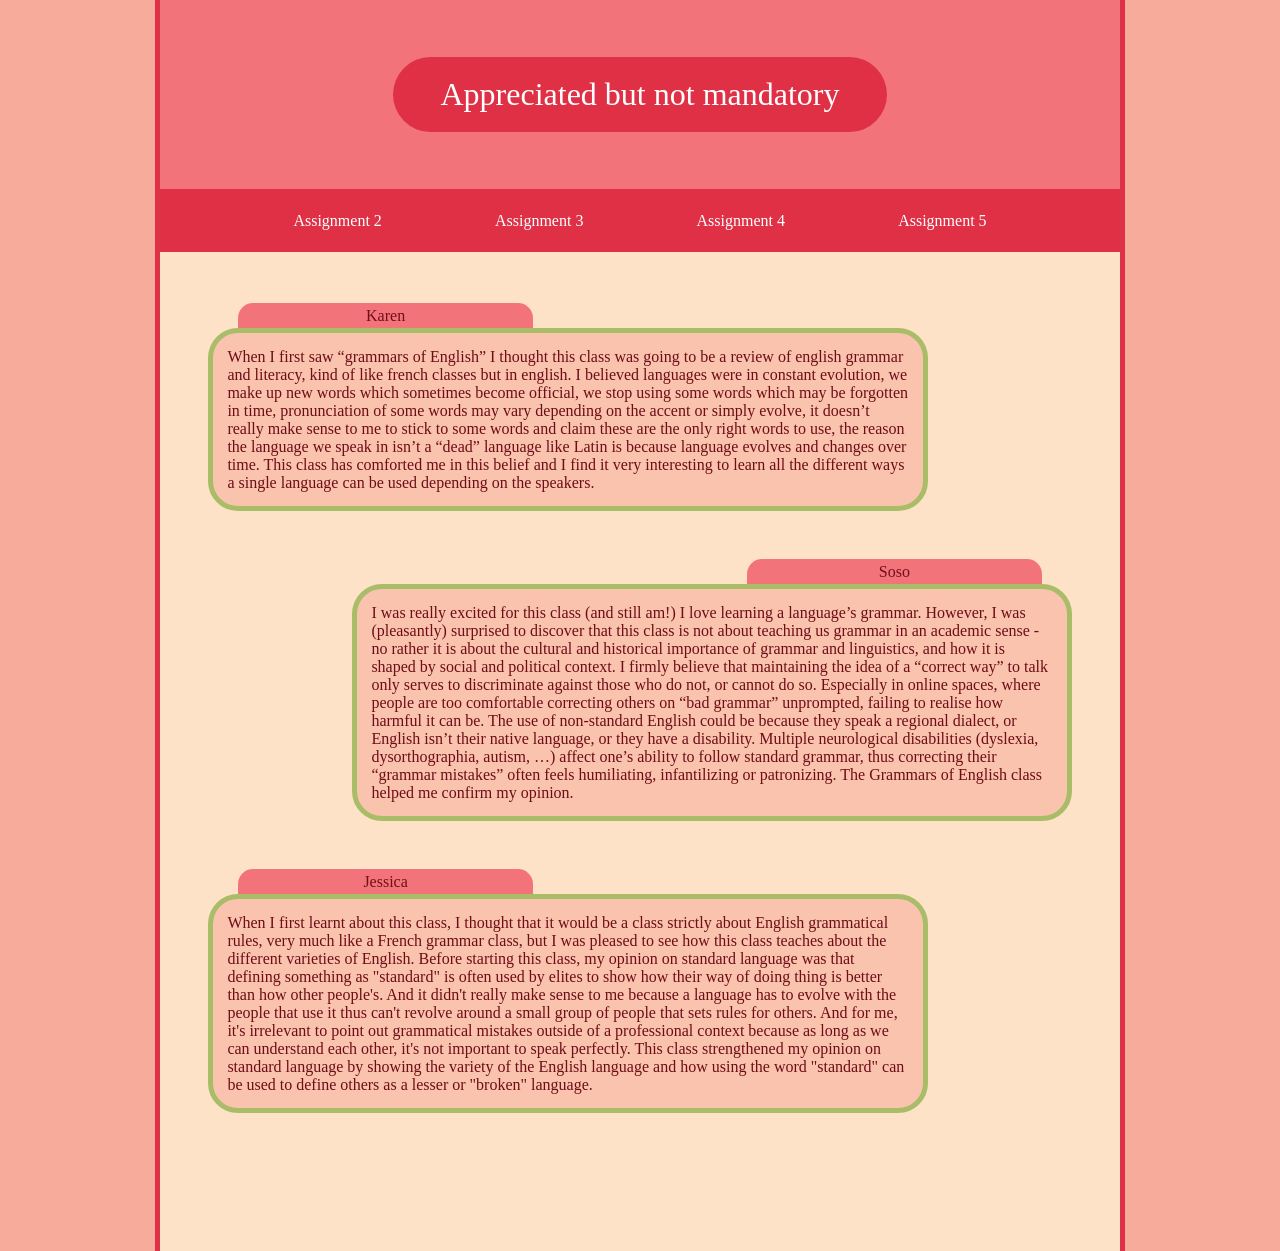
==== index.html @ 87b10416 "added text for assign 3" ====
<!DOCTYPE html>
<html lang="en">
  <head>
    <meta charset="UTF-8" />
    <link href="style/style.css" rel="stylesheet" />
    <title>Appreciated but not mandatory</title>
    <link rel="icon" href="#">
  </head>
  <body class="main-container">
    <header class="header-container">
      <div class="header-text">Appreciated but not mandatory</div>
    </header>
    <div class="navbar-container">
      <a href="index.html" class="navbar-element">
        <div class="navbar-text">Assignment 2</div>
      </a>
      <a href="assignment3.html" class="navbar-element">
        <div class="navbar-text">Assignment 3</div>
      </a>
      <a href="#" class="navbar-element">
        <div class="navbar-text">Assignment 4</div>
      </a>
      <a href="#" class="navbar-element">
        <div class="navbar-text">Assignment 5</div>
      </a>
    </div>
    <div class="body-container">
      <div class="text-area-container-left">
        <div class="text-container-left">
          <div class="title-container">Karen</div>
          <div class="text-container">
            When I first saw “grammars of English” I thought this class was
            going to be a review of english grammar and literacy, kind of like
            french classes but in english. I believed languages were in constant
            evolution, we make up new words which sometimes become official, we
            stop using some words which may be forgotten in time, pronunciation
            of some words may vary depending on the accent or simply evolve, it
            doesn’t really make sense to me to stick to some words and claim
            these are the only right words to use, the reason the language we
            speak in isn’t a “dead” language like Latin is because language
            evolves and changes over time. This class has comforted me in this
            belief and I find it very interesting to learn all the different
            ways a single language can be used depending on the speakers.
          </div>
        </div>
      </div>
      <div class="text-area-container-right">
        <div class="text-container-right">
          <div class="title-container">Soso</div>
          <div class="text-container">
            I was really excited for this class (and still am!) I love learning
            a language’s grammar. However, I was (pleasantly) surprised to
            discover that this class is not about teaching us grammar in an
            academic sense - no rather it is about the cultural and historical
            importance of grammar and linguistics, and how it is shaped by
            social and political context. I firmly believe that maintaining the
            idea of a “correct way” to talk only serves to discriminate against
            those who do not, or cannot do so. Especially in online spaces,
            where people are too comfortable correcting others on “bad grammar”
            unprompted, failing to realise how harmful it can be. The use of
            non-standard English could be because they speak a regional dialect,
            or English isn’t their native language, or they have a disability.
            Multiple neurological disabilities (dyslexia, dysorthographia,
            autism, …) affect one’s ability to follow standard grammar, thus
            correcting their “grammar mistakes” often feels humiliating,
            infantilizing or patronizing. The Grammars of English class helped
            me confirm my opinion.
          </div>
        </div>
      </div>
      <div class="text-area-container-left">
        <div class="text-container-left">
          <div class="title-container">Jessica</div>
          <div class="text-container">
            When I first learnt about this class, I thought that it would be a
            class strictly about English grammatical rules, very much like a
            French grammar class, but I was pleased to see how this class
            teaches about the different varieties of English. Before starting
            this class, my opinion on standard language was that defining
            something as "standard" is often used by elites to show how their
            way of doing thing is better than how other people's. And it didn't
            really make sense to me because a language has to evolve with the
            people that use it thus can't revolve around a small group of people
            that sets rules for others. And for me, it's irrelevant to point out
            grammatical mistakes outside of a professional context because as
            long as we can understand each other, it's not important to speak
            perfectly. This class strengthened my opinion on standard language
            by showing the variety of the English language and how using the
            word "standard" can be used to define others as a lesser or "broken"
            language.
          </div>
        </div>
      </div>
    </div>
  </body>
</html>
---- style/style.css ----
html{
    margin:0px;
    width:100%;
    height:100%;
}
body{
    margin:0px;
    width:100%;
    height:100%;
    display:flex;
}
.main-container{
    min-height: 100%;
    width:100%;
    display:flex;
    flex-direction: column;
    justify-content: flex-start;
    align-items: center;
    padding:0;
    flex-grow:auto;
    background-color:#f7ab9a;
}
.header-container{
    height:21%;
    width:75%;
    background-color:#f2737a;
    display:flex;
    justify-content: center;
    align-items: center;
    position:static;
    flex-shrink: 0;
    border-right:solid #df3148 thick;
    border-left:solid #df3148 thick;
}
.header-text{
    background-color:#df3046;
    color:white;
    font-size: xx-large;
    padding:2%;
    padding-left:5%;
    padding-right:5%;
    border-radius:42px;

}
.navbar-container{
    height:7%;
    position:static;
    width:75%;
    background-color:#df3046;
    display:flex;
    flex-direction:row;
    justify-content: center;
    flex-shrink:0;
    border-right:solid #df3148 thick;
    border-left:solid #df3148 thick;
}
.navbar-element{
    width:21%;
    height:100%;
    display:flex;
    align-items: center;
    justify-content: center;
    text-decoration: none;
    color:white;
}
.navbar-element:hover{
    background-color:#f2737a;
    color:white;
}

.body-container{
    padding-top:4%;
    min-height:fit-content;
    width:75%;
    background-color:#fee2c7;
    display:flex;
    flex-direction: column;
    justify-content: space-evenly;
    align-items: center;
    padding-bottom:7%;
    flex-grow:auto;
    border-right:solid #df3148 thick;
    border-left:solid #df3148 thick;
    margin-bottom:0;
}
.text-area-container-left{
    width:100%;
    height:fit-content;
    display:flex;
    flex-direction: row;
    justify-content: left;
}
.text-area-container-right{
    width:100%;
    height:fit-content;
    display:flex;
    flex-direction: row;
    justify-content: right;
}
.text-container-right{
    height:100%;
    width:75%;
    display:flex;
    flex-direction: column;
    justify-content: flex-start;
    align-items: flex-end;
    margin-right:5%;
    margin-bottom:5%;
}
.title-container{
    display: flex;
    width:40%;
    flex-shrink: 0;
    justify-content: center;
    background-color:#f2737a;
    color:#710f18;
    padding:0.5%;
    margin-left:30px;
    margin-right:30px;
    border-start-start-radius: 15px;
    border-start-end-radius:15px;
}
.text-container{
    background-color:#fac3ae;
    color:#6e0d17;
    text-overflow: auto;
    border-radius:30px;
    padding:2%;
    border:solid;
    border-color:#a9bc68;
    border-width: thick;
}

.text-container-left{
    height:100%;
    width:75%;
    display:flex;
    flex-direction: column;
    justify-content: flex-start;
    align-items: flex-start;
    margin-left:5%;
    margin-bottom:5%;
}
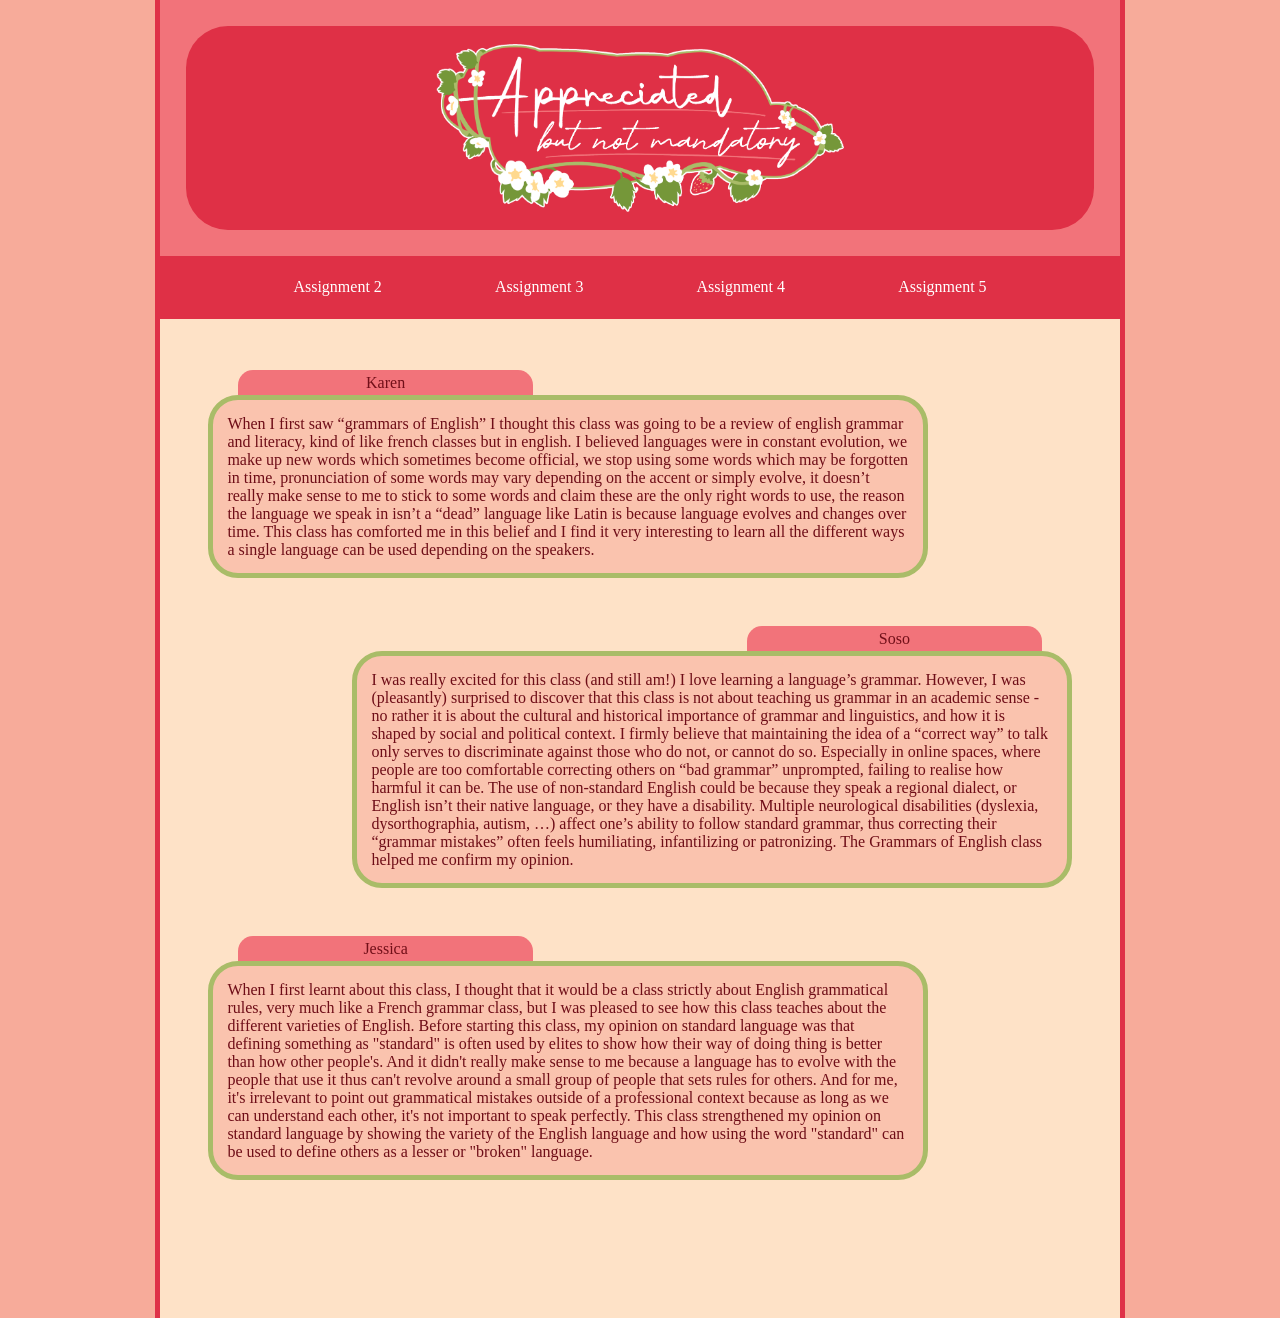
==== commit 431b5d23: "added images" ====
--- a/index.html
+++ b/index.html
@@ -4,11 +4,13 @@
     <meta charset="UTF-8" />
     <link href="style/style.css" rel="stylesheet" />
     <title>Appreciated but not mandatory</title>
-    <link rel="icon" href="#">
+    <link rel="icon" href="images/logo.png" />
   </head>
   <body class="main-container">
     <header class="header-container">
-      <div class="header-text">Appreciated but not mandatory</div>
+      <div class="header-text">
+        <img src="images/titre.png" alt="Appreciated but not mandatory">
+      </div>
     </header>
     <div class="navbar-container">
       <a href="index.html" class="navbar-element">
--- a/style/style.css
+++ b/style/style.css
@@ -21,8 +21,10 @@
     background-color:#f7ab9a;
 }
 .header-container{
-    height:21%;
-    width:75%;
+    padding:2%;
+    max-height:21%;
+    max-height: fit-content;
+    width:71%;
     background-color:#f2737a;
     display:flex;
     justify-content: center;
@@ -37,9 +39,13 @@
     color:white;
     font-size: xx-large;
     padding:2%;
+    display:flex;
+    align-items: center;
+    justify-content: center;
     padding-left:5%;
     padding-right:5%;
     border-radius:42px;
+    flex-grow:0;
 
 }
 .navbar-container{
@@ -141,3 +147,9 @@
     margin-left:5%;
     margin-bottom:5%;
 }
+img{
+    height:50%;
+    width: 50%;
+    object-fit:contain;
+}
+
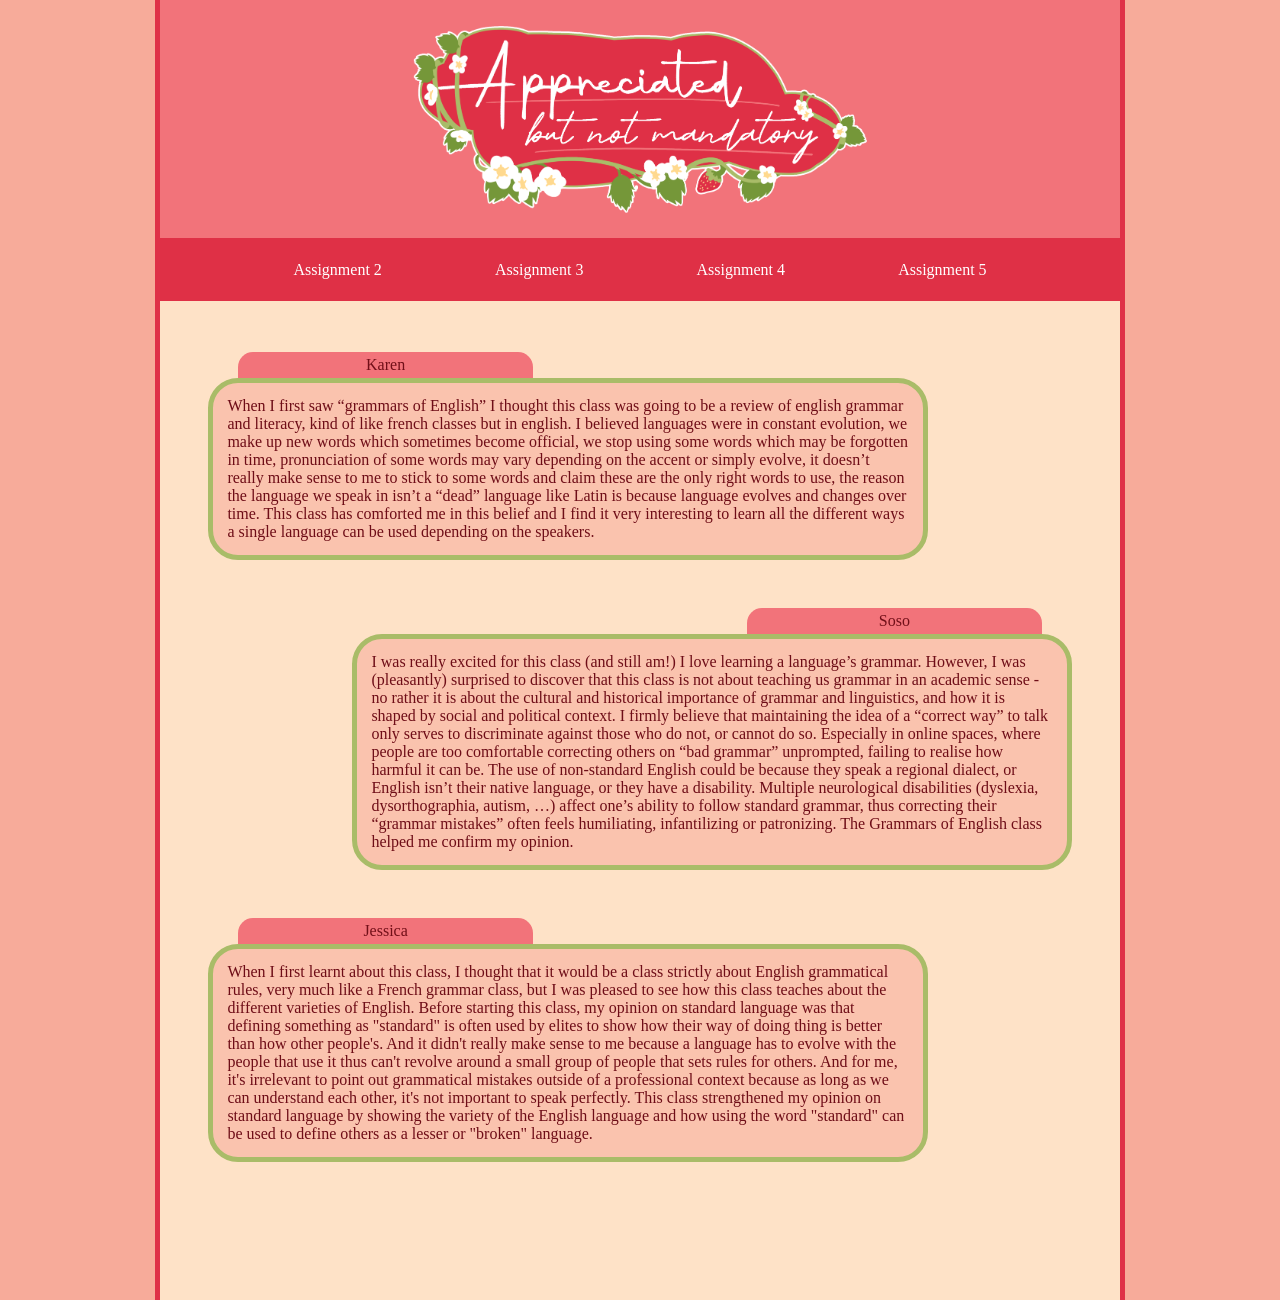
==== commit 0b4d9113: "bvuzbiuvhnzqehvz" ====
--- a/index.html
+++ b/index.html
@@ -19,7 +19,7 @@
       <a href="assignment3.html" class="navbar-element">
         <div class="navbar-text">Assignment 3</div>
       </a>
-      <a href="#" class="navbar-element">
+      <a href="assignment4.html" class="navbar-element">
         <div class="navbar-text">Assignment 4</div>
       </a>
       <a href="#" class="navbar-element">
--- a/style/style.css
+++ b/style/style.css
@@ -35,16 +35,9 @@
     border-left:solid #df3148 thick;
 }
 .header-text{
-    background-color:#df3046;
-    color:white;
-    font-size: xx-large;
-    padding:2%;
     display:flex;
     align-items: center;
     justify-content: center;
-    padding-left:5%;
-    padding-right:5%;
-    border-radius:42px;
     flex-grow:0;
 
 }
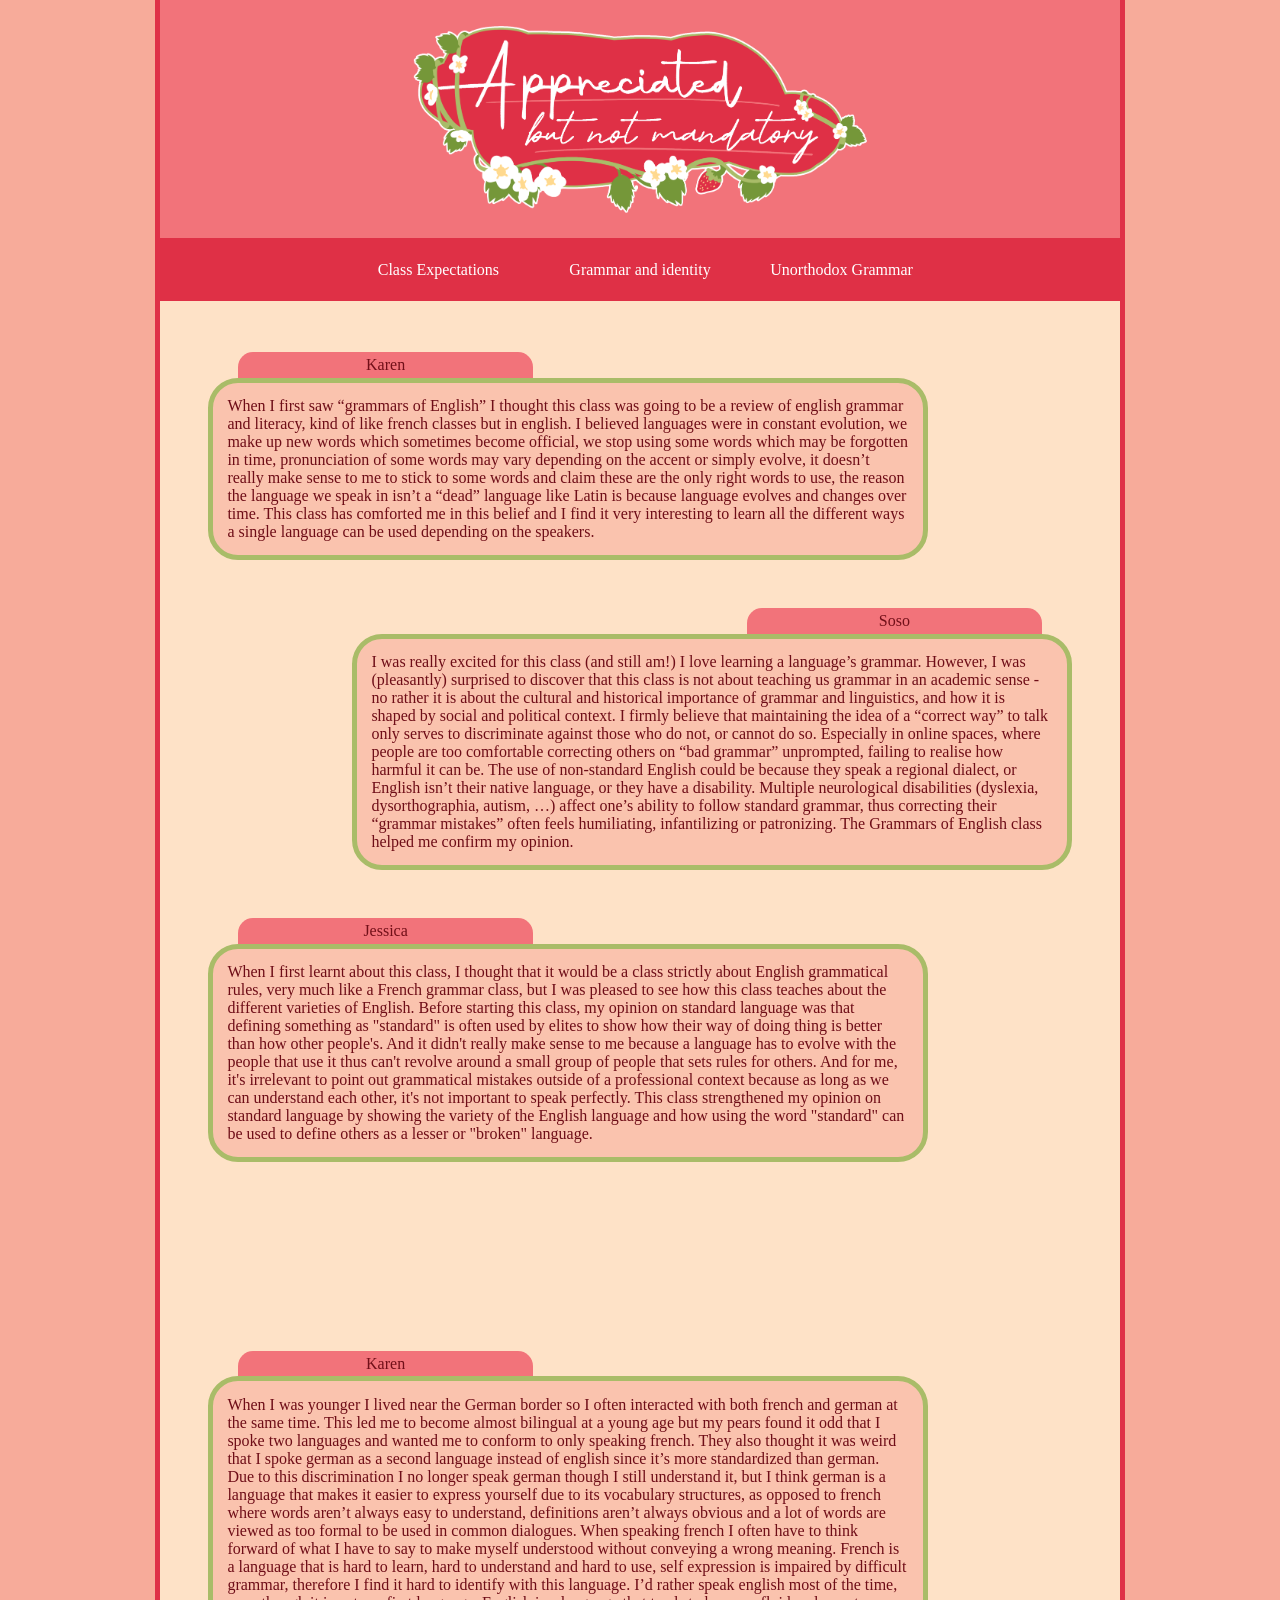
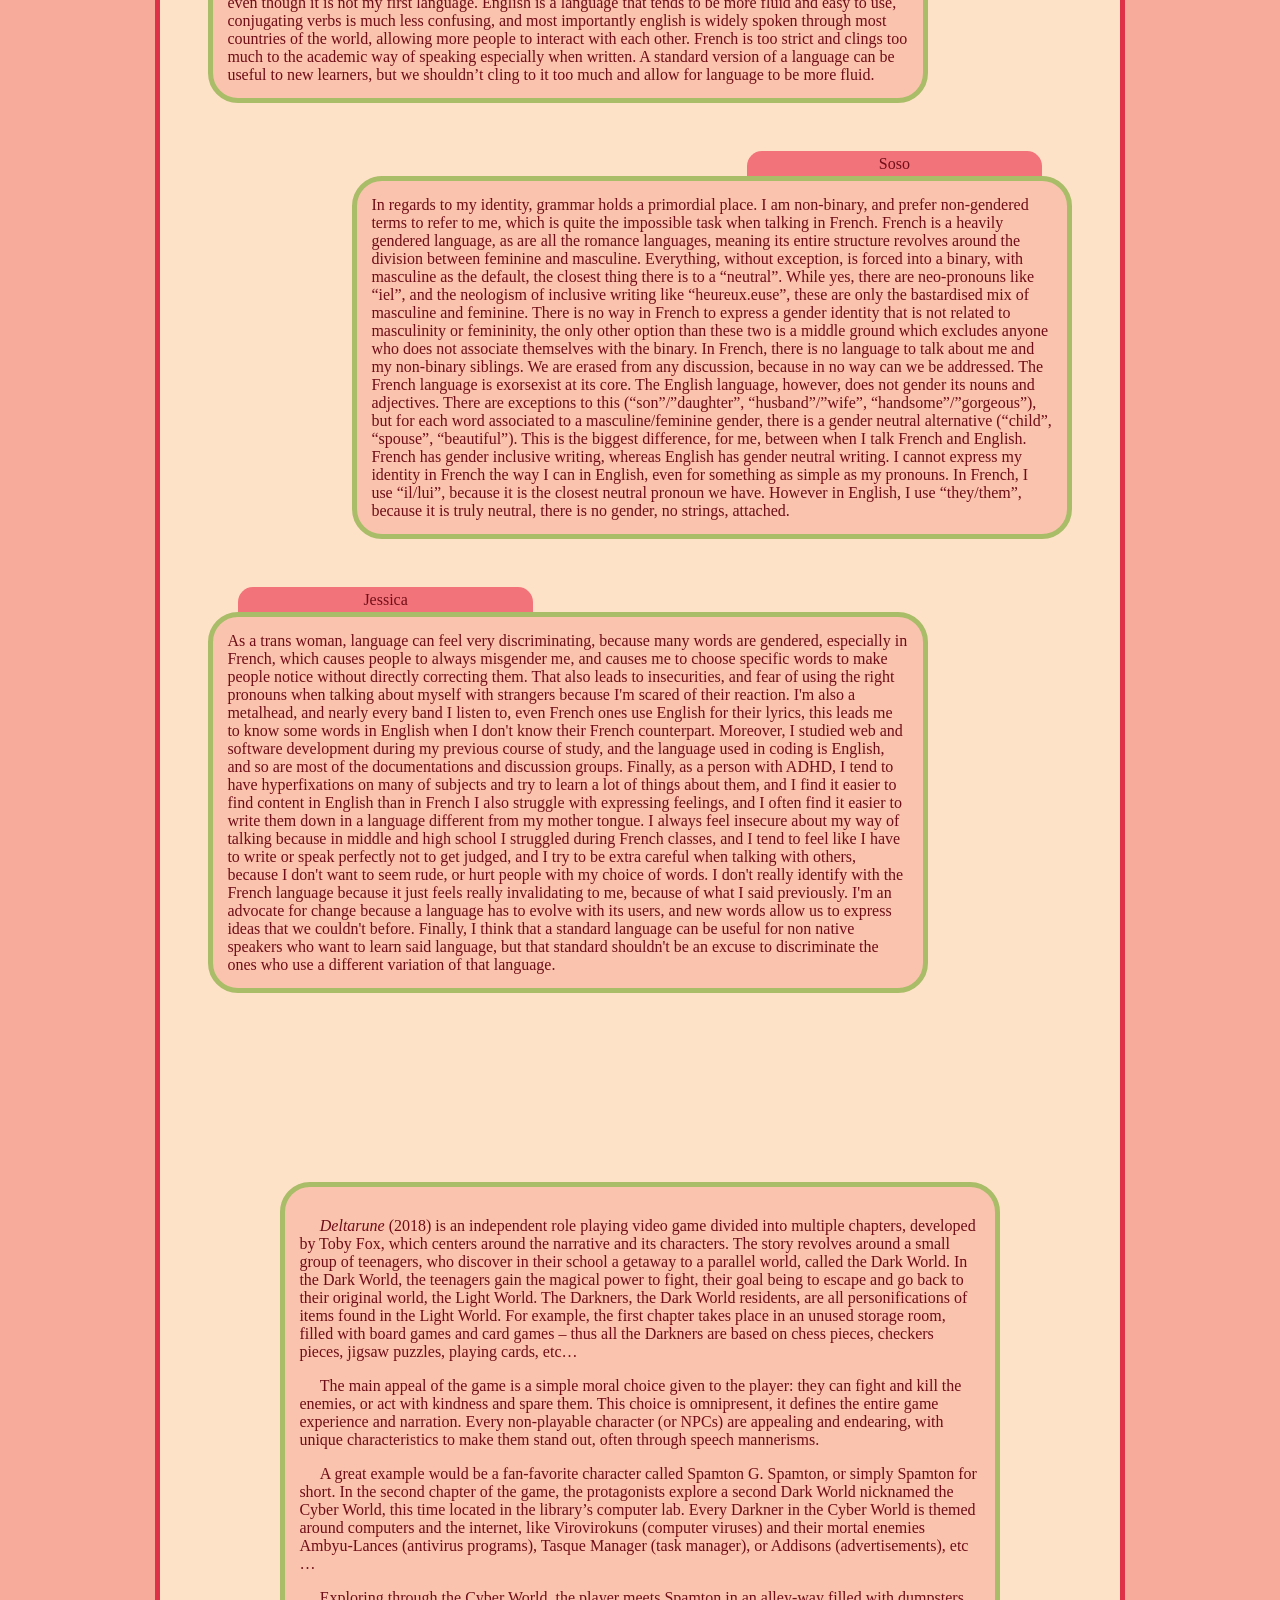
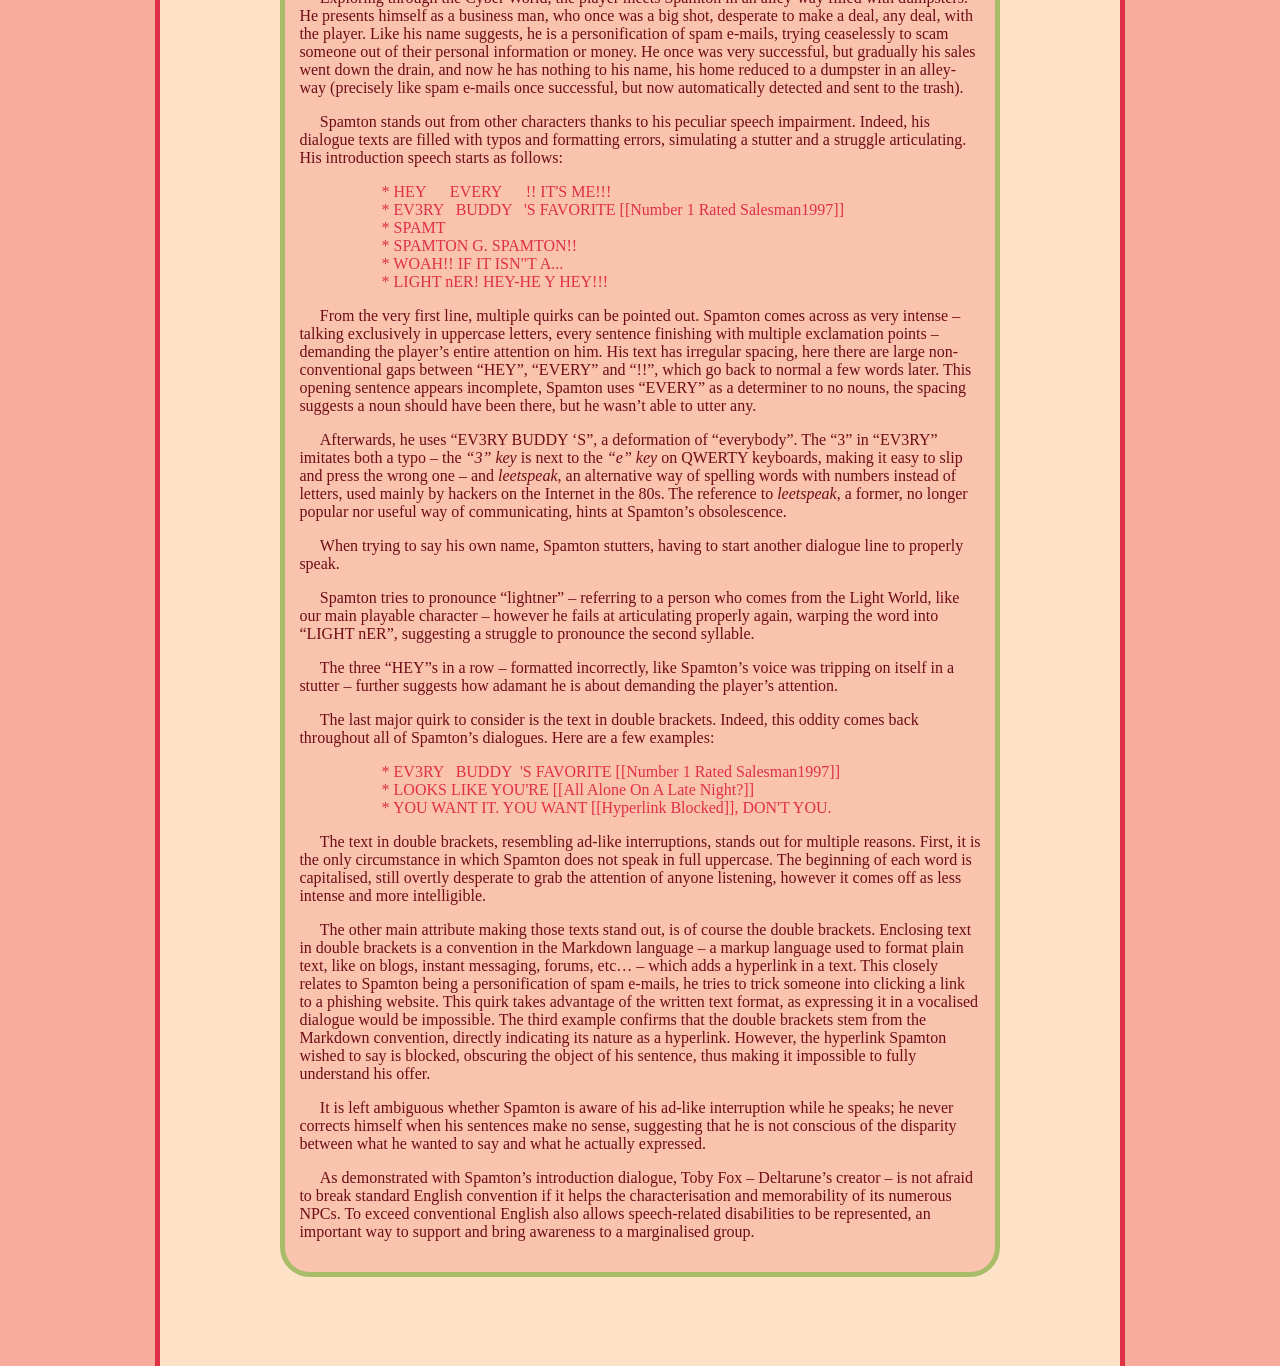
==== commit 061ad6f6: "assign5" ====
--- a/index.html
+++ b/index.html
@@ -13,20 +13,17 @@
       </div>
     </header>
     <div class="navbar-container">
-      <a href="index.html" class="navbar-element">
-        <div class="navbar-text">Assignment 2</div>
+      <a href="#class-expectations" class="navbar-element">
+        <div class="navbar-text">Class Expectations</div>
       </a>
-      <a href="assignment3.html" class="navbar-element">
-        <div class="navbar-text">Assignment 3</div>
+      <a href="#grammar-identity" class="navbar-element">
+        <div class="navbar-text">Grammar and identity</div>
       </a>
-      <a href="assignment4.html" class="navbar-element">
-        <div class="navbar-text">Assignment 4</div>
-      </a>
-      <a href="#" class="navbar-element">
-        <div class="navbar-text">Assignment 5</div>
+      <a href="#unorthodox-grammar" class="navbar-element">
+        <div class="navbar-text">Unorthodox Grammar</div>
       </a>
     </div>
-    <div class="body-container">
+    <div class="body-container" id="class-expectations">
       <div class="text-area-container-left">
         <div class="text-container-left">
           <div class="title-container">Karen</div>
@@ -93,6 +90,270 @@
           </div>
         </div>
       </div>
+      </div>
+      <div class="body-container" id="grammar-identity">
+      <div class="text-area-container-left">
+        <div class="text-container-left">
+          <div class="title-container">Karen</div>
+          <div class="text-container">
+            When I was younger I lived near the German border so I often
+            interacted with both french and german at the same time. This led me
+            to become almost bilingual at a young age but my pears found it odd
+            that I spoke two languages and wanted me to conform to only speaking
+            french. They also thought it was weird that I spoke german as a
+            second language instead of english since it’s more standardized than
+            german. Due to this discrimination I no longer speak german though I
+            still understand it, but I think german is a language that makes it
+            easier to express yourself due to its vocabulary structures, as
+            opposed to french where words aren’t always easy to understand,
+            definitions aren’t always obvious and a lot of words are viewed as
+            too formal to be used in common dialogues. When speaking french I
+            often have to think forward of what I have to say to make myself
+            understood without conveying a wrong meaning. French is a language
+            that is hard to learn, hard to understand and hard to use, self
+            expression is impaired by difficult grammar, therefore I find it
+            hard to identify with this language. I’d rather speak english most
+            of the time, even though it is not my first language. English is a
+            language that tends to be more fluid and easy to use, conjugating
+            verbs is much less confusing, and most importantly english is widely
+            spoken through most countries of the world, allowing more people to
+            interact with each other. French is too strict and clings too much
+            to the academic way of speaking especially when written. A standard
+            version of a language can be useful to new learners, but we
+            shouldn’t cling to it too much and allow for language to be more
+            fluid.
+          </div>
+        </div>
+      </div>
+      <div class="text-area-container-right">
+        <div class="text-container-right">
+          <div class="title-container">Soso</div>
+          <div class="text-container">
+            In regards to my identity, grammar holds a primordial place. I am
+            non-binary, and prefer non-gendered terms to refer to me, which is
+            quite the impossible task when talking in French. French is a
+            heavily gendered language, as are all the romance languages, meaning
+            its entire structure revolves around the division between feminine
+            and masculine. Everything, without exception, is forced into a
+            binary, with masculine as the default, the closest thing there is to
+            a “neutral”. While yes, there are neo-pronouns like “iel”, and the
+            neologism of inclusive writing like “heureux.euse”, these are only
+            the bastardised mix of masculine and feminine. There is no way in
+            French to express a gender identity that is not related to
+            masculinity or femininity, the only other option than these two is a
+            middle ground which excludes anyone who does not associate
+            themselves with the binary. In French, there is no language to talk
+            about me and my non-binary siblings. We are erased from any
+            discussion, because in no way can we be addressed. The French
+            language is exorsexist at its core. The English language, however,
+            does not gender its nouns and adjectives. There are exceptions to
+            this (“son”/”daughter”, “husband”/”wife”, “handsome”/”gorgeous”),
+            but for each word associated to a masculine/feminine gender, there
+            is a gender neutral alternative (“child”, “spouse”, “beautiful”).
+            This is the biggest difference, for me, between when I talk French
+            and English. French has gender inclusive writing, whereas English
+            has gender neutral writing. I cannot express my identity in French
+            the way I can in English, even for something as simple as my
+            pronouns. In French, I use “il/lui”, because it is the closest
+            neutral pronoun we have. However in English, I use “they/them”,
+            because it is truly neutral, there is no gender, no strings,
+            attached.
+          </div>
+        </div>
+      </div>
+      <div class="text-area-container-left">
+        <div class="text-container-left">
+          <div class="title-container">Jessica</div>
+          <div class="text-container">
+            As a trans woman, language can feel very discriminating, because
+            many words are gendered, especially in French, which causes people
+            to always misgender me, and causes me to choose specific words to
+            make people notice without directly correcting them. That also leads
+            to insecurities, and fear of using the right pronouns when talking
+            about myself with strangers because I'm scared of their reaction.
+            I'm also a metalhead, and nearly every band I listen to, even French
+            ones use English for their lyrics, this leads me to know some words
+            in English when I don't know their French counterpart. Moreover, I
+            studied web and software development during my previous course of
+            study, and the language used in coding is English, and so are most
+            of the documentations and discussion groups. Finally, as a person
+            with ADHD, I tend to have hyperfixations on many
+            of subjects and try to learn a lot of things about them, and I find
+            it easier to find content in English than in French I also struggle
+            with expressing feelings, and I often find it easier to write them
+            down in a language different from my mother tongue. I always feel
+            insecure about my way of talking because in middle and high school I
+            struggled during French classes, and I tend to feel like I have to
+            write or speak perfectly not to get judged, and I try to be extra
+            careful when talking with others, because I don't want to seem rude,
+            or hurt people with my choice of words. I don't really identify with
+            the French language because it just feels really invalidating to me,
+            because of what I said previously. I'm an advocate for change
+            because a language has to evolve with its users, and new words allow
+            us to express ideas that we couldn't before. Finally, I think that a
+            standard language can be useful for non native speakers who want to
+            learn said language, but that standard shouldn't be an excuse to
+            discriminate the ones who use a different variation of that
+            language.
+          </div>
+        </div>
+      </div>
     </div>
-  </body>
-</html>
+    <div class="body-container" id="unorthodox-grammar">
+      <div class="body-text-container">
+        <div class="text-container" style="text-indent: 3%">
+          <p>
+            <i>Deltarune</i> (2018) is an independent role playing video game
+            divided into multiple chapters, developed by Toby Fox, which centers
+            around the narrative and its characters. The story revolves around a
+            small group of teenagers, who discover in their school a getaway to
+            a parallel world, called the Dark World. In the Dark World, the
+            teenagers gain the magical power to fight, their goal being to
+            escape and go back to their original world, the Light World. The
+            Darkners, the Dark World residents, are all personifications of
+            items found in the Light World. For example, the first chapter takes
+            place in an unused storage room, filled with board games and card
+            games – thus all the Darkners are based on chess pieces, checkers
+            pieces, jigsaw puzzles, playing cards, etc…
+          </p>
+          <p>
+            The main appeal of the game is a simple moral choice given to the
+            player: they can fight and kill the enemies, or act with kindness
+            and spare them. This choice is omnipresent, it defines the entire
+            game experience and narration. Every non-playable character (or
+            NPCs) are appealing and endearing, with unique characteristics to
+            make them stand out, often through speech mannerisms.
+          </p>
+          <p>
+            A great example would be a fan-favorite character called Spamton G.
+            Spamton, or simply Spamton for short. In the second chapter of the
+            game, the protagonists explore a second Dark World nicknamed the
+            Cyber World, this time located in the library’s computer lab. Every
+            Darkner in the Cyber World is themed around computers and the
+            internet, like Virovirokuns (computer viruses) and their mortal
+            enemies Ambyu-Lances (antivirus programs), Tasque Manager (task
+            manager), or Addisons (advertisements), etc …
+          </p>
+          <p>
+            Exploring through the Cyber World, the player meets Spamton in an
+            alley-way filled with dumpsters. He presents himself as a business
+            man, who once was a big shot, desperate to make a deal, any deal,
+            with the player. Like his name suggests, he is a personification of
+            spam e-mails, trying ceaselessly to scam someone out of their
+            personal information or money. He once was very successful, but
+            gradually his sales went down the drain, and now he has nothing to
+            his name, his home reduced to a dumpster in an alley-way (precisely
+            like spam e-mails once successful, but now automatically detected
+            and sent to the trash).
+          </p>
+          <p>
+            Spamton stands out from other characters thanks to his peculiar
+            speech impairment. Indeed, his dialogue texts are filled with typos
+            and formatting errors, simulating a stutter and a struggle
+            articulating. His introduction speech starts as follows:
+          </p>
+          <div class="dialogue">
+            <p class="dialogue-text">* HEY&nbsp;&nbsp;&nbsp;&nbsp;&nbsp;      EVERY&nbsp;&nbsp;&nbsp;&nbsp;&nbsp;      !! IT'S ME!!!</p>
+            <p class="dialogue-text">
+              * EV3RY &nbsp; BUDDY &nbsp; 'S FAVORITE [[Number 1 Rated Salesman1997]]
+            </p>
+            <p class="dialogue-text">* SPAMT</p>
+            <p class="dialogue-text">* SPAMTON G. SPAMTON!!</p>
+            <p class="dialogue-text">* WOAH!! IF IT ISN"T A...</p>
+            <p class="dialogue-text">* LIGHT nER! HEY-HE Y HEY!!!</p>
+          </div>
+          <p>
+            From the very first line, multiple quirks can be pointed out.
+            Spamton comes across as very intense – talking exclusively in
+            uppercase letters, every sentence finishing with multiple
+            exclamation points – demanding the player’s entire attention on him.
+            His text has irregular spacing, here there are large
+            non-conventional gaps between “HEY”, “EVERY” and “!!”, which go back
+            to normal a few words later. This opening sentence appears
+            incomplete, Spamton uses “EVERY” as a determiner to no nouns, the
+            spacing suggests a noun should have been there, but he wasn’t able
+            to utter any.
+          </p>
+          <p>
+            Afterwards, he uses “EV3RY BUDDY ‘S”, a deformation of “everybody”.
+            The “3” in “EV3RY” imitates both a typo – the <i>“3” key</i> is next
+            to the <i>“e” key</i> on QWERTY keyboards, making it easy to slip
+            and press the wrong one – and <i>leetspeak</i>, an alternative way
+            of spelling words with numbers instead of letters, used mainly by
+            hackers on the Internet in the 80s. The reference to
+            <i>leetspeak</i>, a former, no longer popular nor useful way of
+            communicating, hints at Spamton’s obsolescence.
+          </p>
+          <p>
+            When trying to say his own name, Spamton stutters, having to start
+            another dialogue line to properly speak.
+          </p>
+          <p>
+            Spamton tries to pronounce “lightner” – referring to a person who
+            comes from the Light World, like our main playable character –
+            however he fails at articulating properly again, warping the word
+            into “LIGHT nER”, suggesting a struggle to pronounce the second
+            syllable.
+          </p>
+          <p>
+            The three “HEY”s in a row – formatted incorrectly, like Spamton’s
+            voice was tripping on itself in a stutter – further suggests how
+            adamant he is about demanding the player’s attention.
+          </p>
+          <p>
+            The last major quirk to consider is the text in double brackets.
+            Indeed, this oddity comes back throughout all of Spamton’s
+            dialogues. Here are a few examples:
+          </p>
+          <div class="dialogue">
+            <p class="dialogue-text">
+              * EV3RY &nbsp; BUDDY  &nbsp;'S FAVORITE [[Number 1 Rated Salesman1997]]
+            </p>
+            <p class="dialogue-text">
+              * LOOKS LIKE YOU'RE [[All Alone On A Late Night?]]
+            </p>
+            <p class="dialogue-text">
+              * YOU WANT IT. YOU WANT [[Hyperlink Blocked]], DON'T YOU.
+            </p>
+          </div>
+          <p>
+            The text in double brackets, resembling ad-like interruptions,
+            stands out for multiple reasons. First, it is the only circumstance
+            in which Spamton does not speak in full uppercase. The beginning of
+            each word is capitalised, still overtly desperate to grab the
+            attention of anyone listening, however it comes off as less intense
+            and more intelligible.
+          </p>
+          <p>
+            The other main attribute making those texts stand out, is of course
+            the double brackets. Enclosing text in double brackets is a
+            convention in the Markdown language – a markup language used to
+            format plain text, like on blogs, instant messaging, forums, etc… –
+            which adds a hyperlink in a text. This closely relates to Spamton
+            being a personification of spam e-mails, he tries to trick someone
+            into clicking a link to a phishing website. This quirk takes
+            advantage of the written text format, as expressing it in a
+            vocalised dialogue would be impossible. The third example confirms
+            that the double brackets stem from the Markdown convention, directly
+            indicating its nature as a hyperlink. However, the hyperlink Spamton
+            wished to say is blocked, obscuring the object of his sentence, thus
+            making it impossible to fully understand his offer.
+          </p>
+          <p>
+            It is left ambiguous whether Spamton is aware of his ad-like
+            interruption while he speaks; he never corrects himself when his
+            sentences make no sense, suggesting that he is not conscious of the
+            disparity between what he wanted to say and what he actually
+            expressed.
+          </p>
+          <p>
+            As demonstrated with Spamton’s introduction dialogue, Toby Fox –
+            Deltarune’s creator – is not afraid to break standard English
+            convention if it helps the characterisation and memorability of its
+            numerous NPCs. To exceed conventional English also allows
+            speech-related disabilities to be represented, an important way to
+            support and bring awareness to a marginalised group.
+          </p>
+        </div>
+      </div>
+    </div>
--- a/style/style.css
+++ b/style/style.css
@@ -2,6 +2,7 @@
     margin:0px;
     width:100%;
     height:100%;
+
 }
 body{
     margin:0px;
@@ -67,6 +68,21 @@
     color:white;
 }
 
+.content-container{
+    display:flex;
+    flex-direction: row;
+    width:100%;
+    margin:0;
+    flex-shrink: 0;
+    padding:0;
+    justify-content:center;
+}
+.images-area{
+    margin:0;
+    display:flex;
+    width:12%;
+    flex-direction: column;
+}
 .body-container{
     padding-top:4%;
     min-height:fit-content;
@@ -81,6 +97,27 @@
     border-right:solid #df3148 thick;
     border-left:solid #df3148 thick;
     margin-bottom:0;
+}
+.body-text-container{
+    width:75%;
+    background-color:#fee2c7;
+    display:flex;
+    flex-direction: column;
+    align-items: start;
+    margin-bottom:0;
+    hyphens: auto;
+}
+.dialogue{
+    width:95%;
+    display:flex;
+    flex-direction: column;
+    justify-content: start;
+    color:#df3046;
+    
+}
+.dialogue-text{
+    margin:0;
+    margin-left:10%
 }
 .text-area-container-left{
     width:100%;
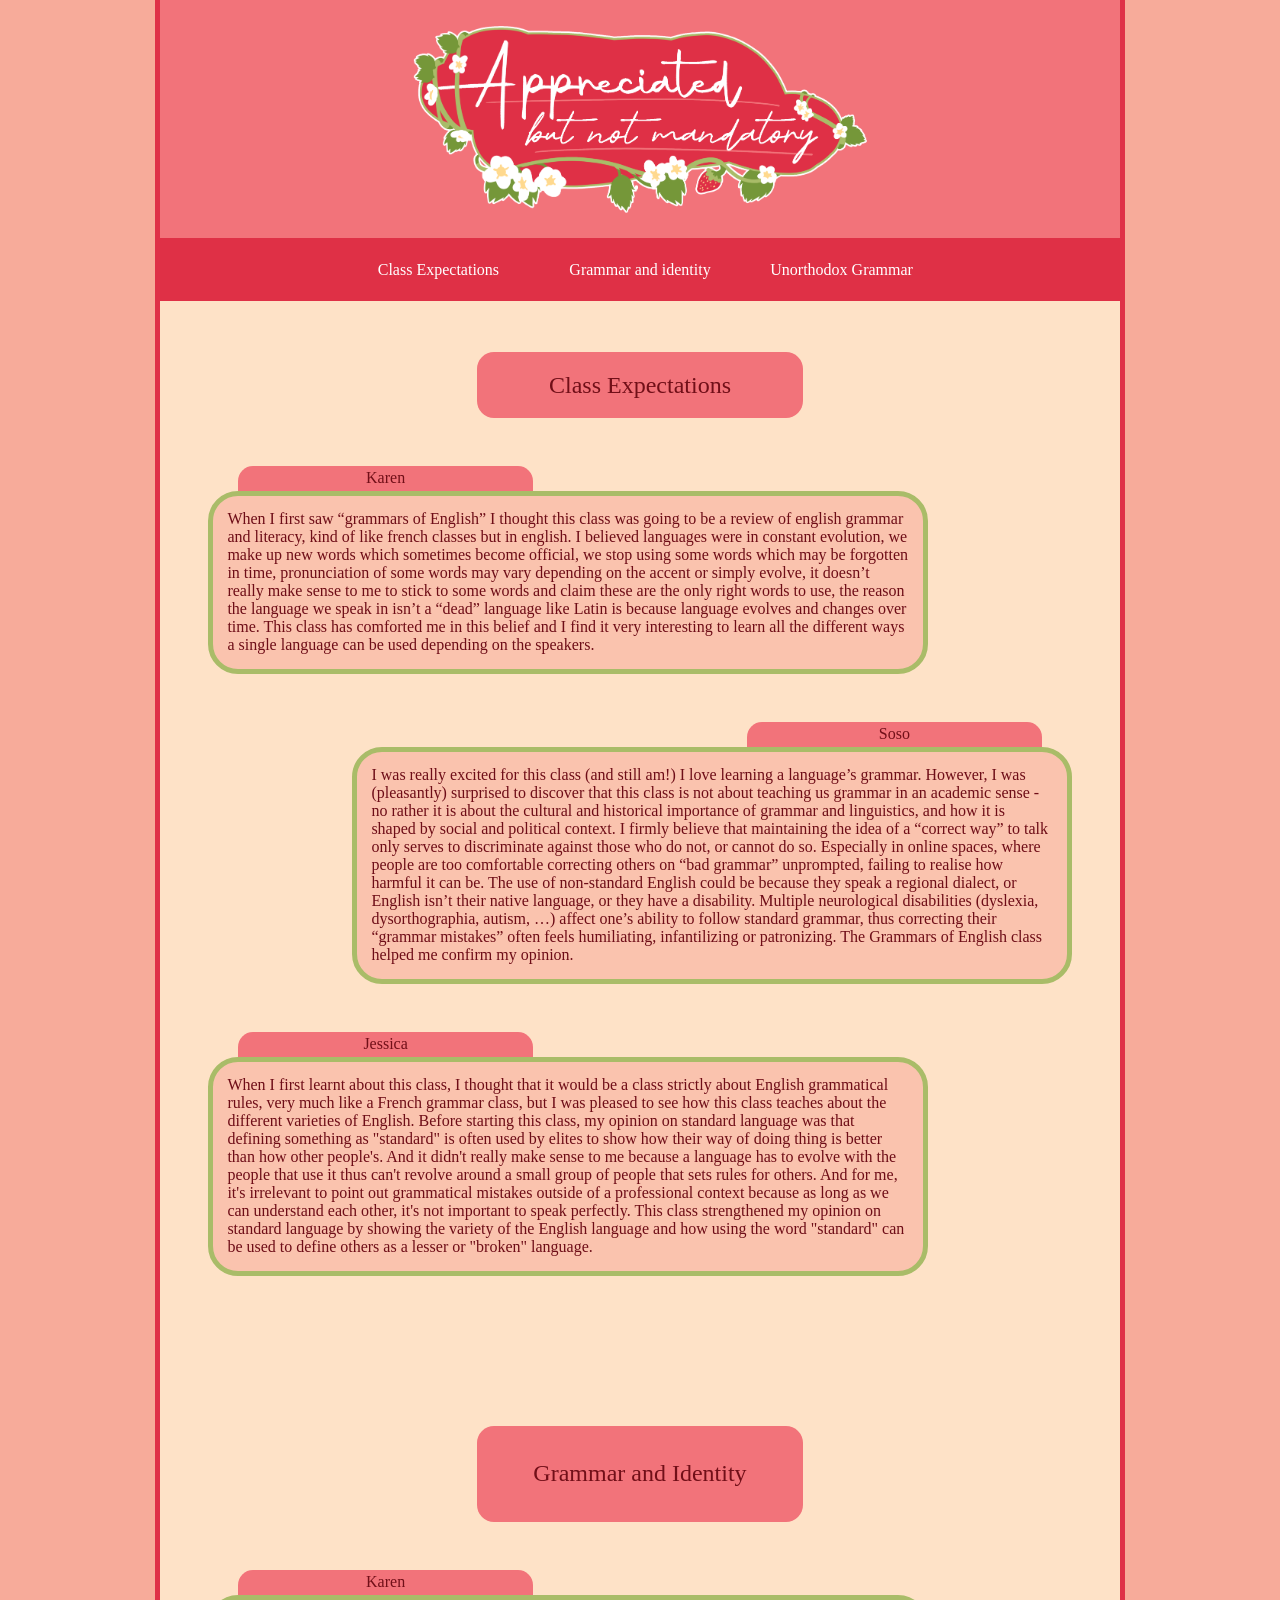
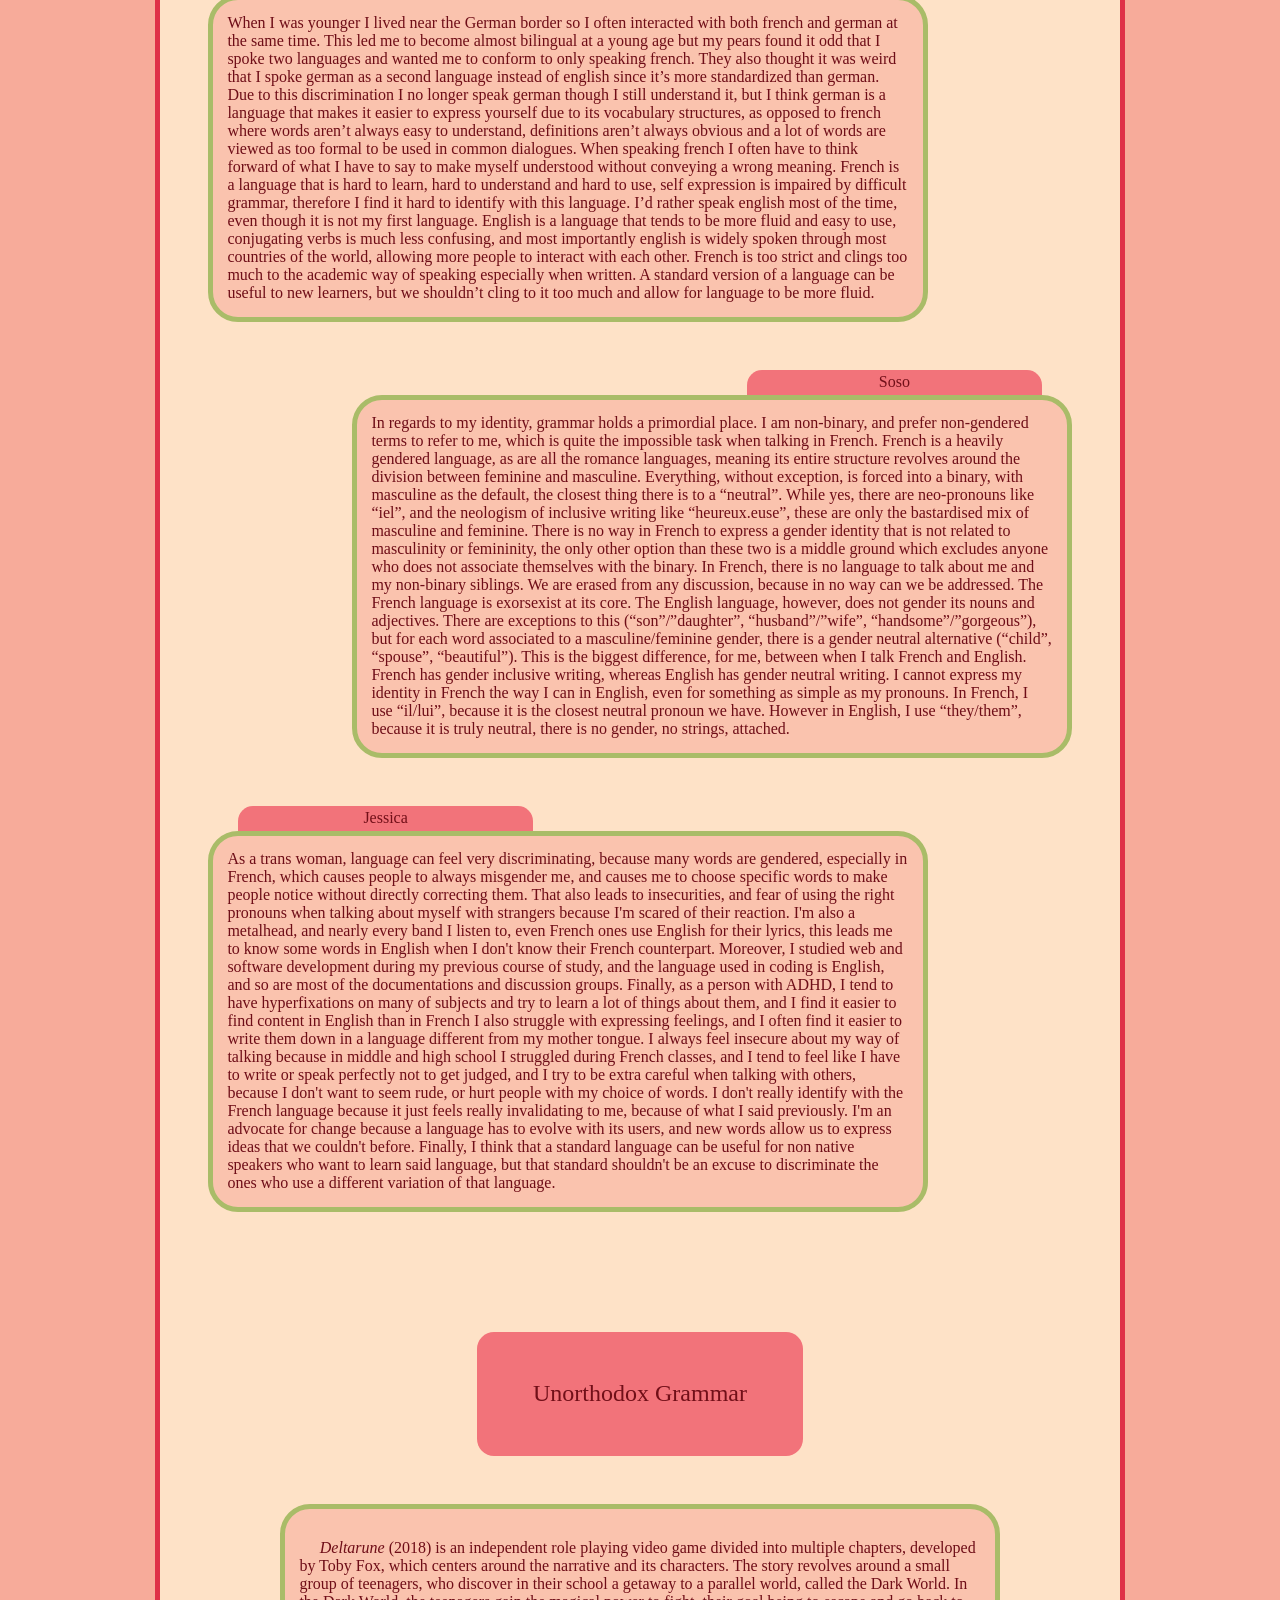
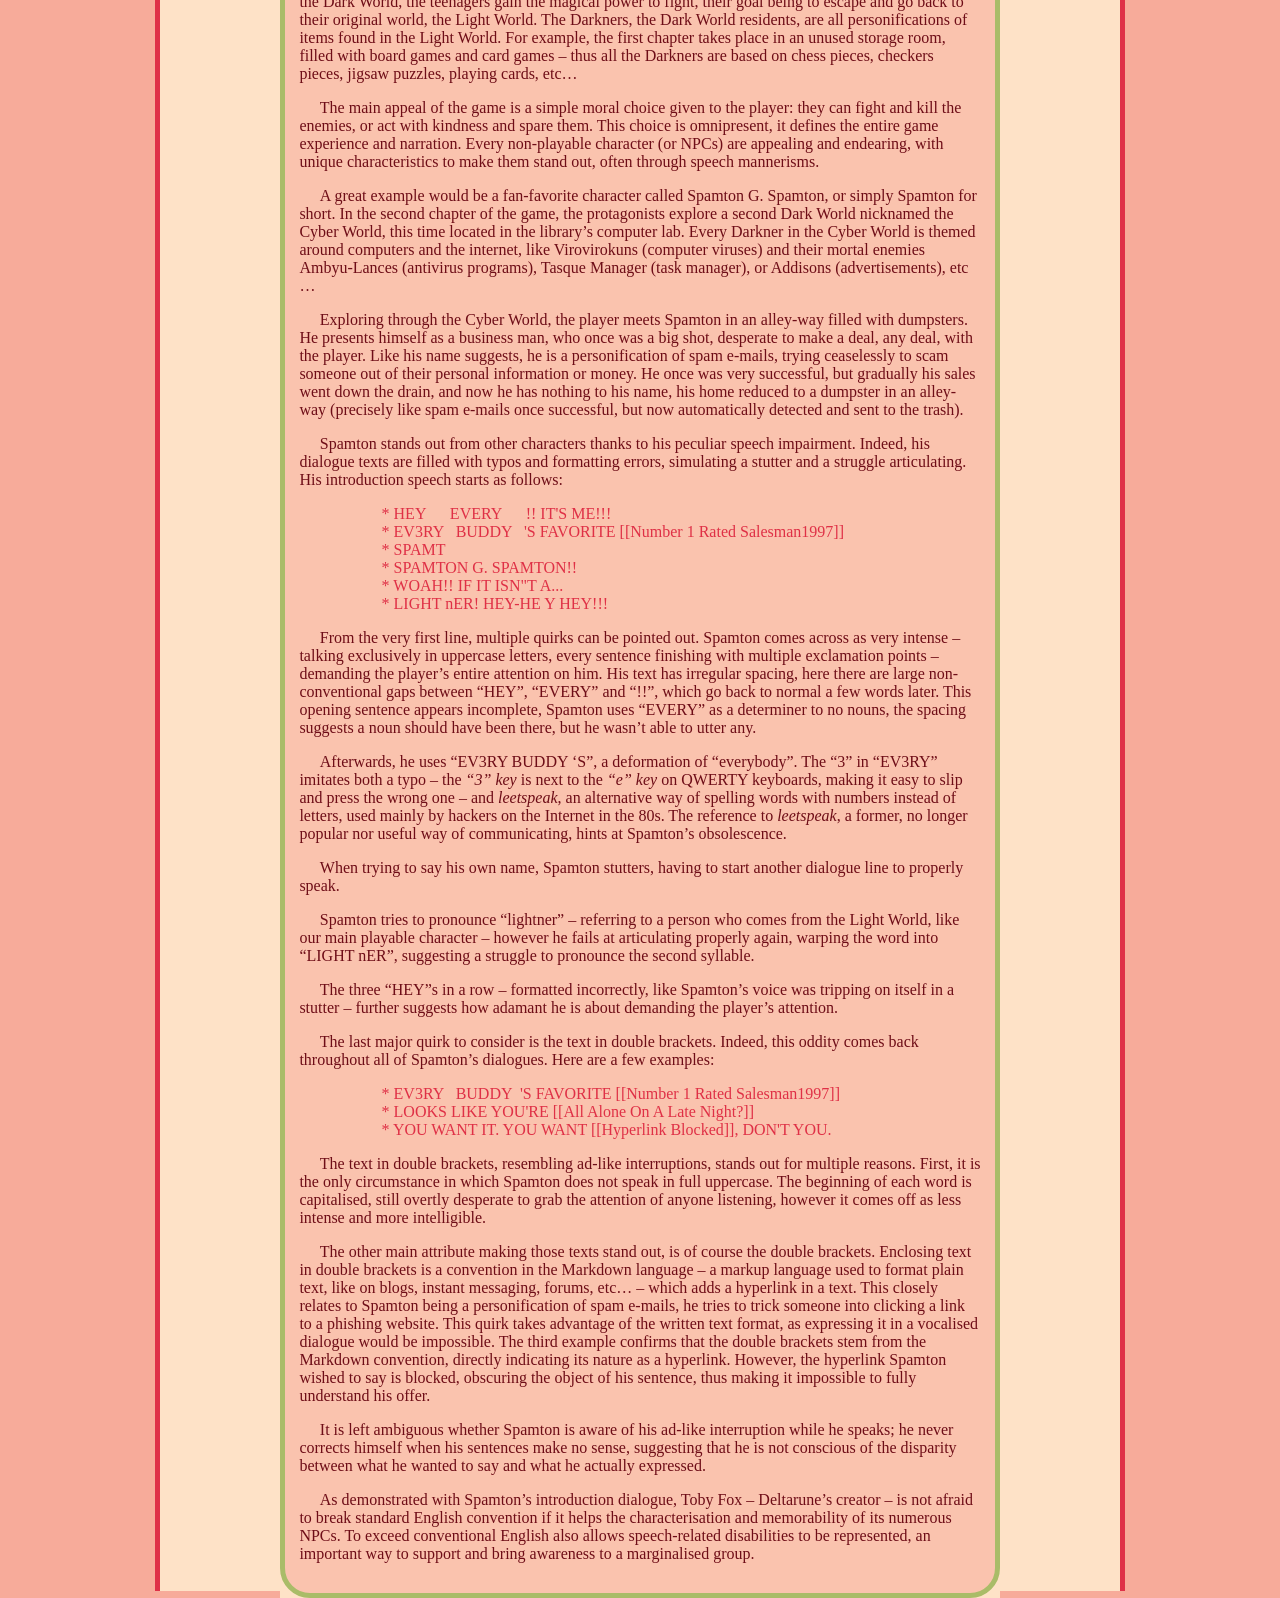
==== commit 64ac85ea: "added titles" ====
--- a/index.html
+++ b/index.html
@@ -24,6 +24,11 @@
       </a>
     </div>
     <div class="body-container" id="class-expectations">
+      <div class="section-title-container">
+        <div class="section-title-text">
+          Class Expectations
+        </div>
+      </div>
       <div class="text-area-container-left">
         <div class="text-container-left">
           <div class="title-container">Karen</div>
@@ -92,6 +97,11 @@
       </div>
       </div>
       <div class="body-container" id="grammar-identity">
+        <div class="section-title-container">
+        <div class="section-title-text">
+          Grammar and Identity
+        </div>
+      </div>
       <div class="text-area-container-left">
         <div class="text-container-left">
           <div class="title-container">Karen</div>
@@ -200,6 +210,11 @@
       </div>
     </div>
     <div class="body-container" id="unorthodox-grammar">
+      <div class="section-title-container">
+        <div class="section-title-text">
+          Unorthodox Grammar
+        </div>
+      </div>
       <div class="body-text-container">
         <div class="text-container" style="text-indent: 3%">
           <p>
--- a/style/style.css
+++ b/style/style.css
@@ -82,6 +82,24 @@
     display:flex;
     width:12%;
     flex-direction: column;
+}
+.section-title-container{
+    width:100%;
+    min-height: 7%;
+    display:flex;
+    justify-content: center;
+    margin-bottom: 5%;
+}
+.section-title-text{
+    width:34%;
+    height: 100%;
+    display: flex;
+    justify-content: center;
+    align-items: center;
+    background-color: #f2737a;
+    color:#710f18;
+    font-size: x-large;
+    border-radius:17px;
 }
 .body-container{
     padding-top:4%;
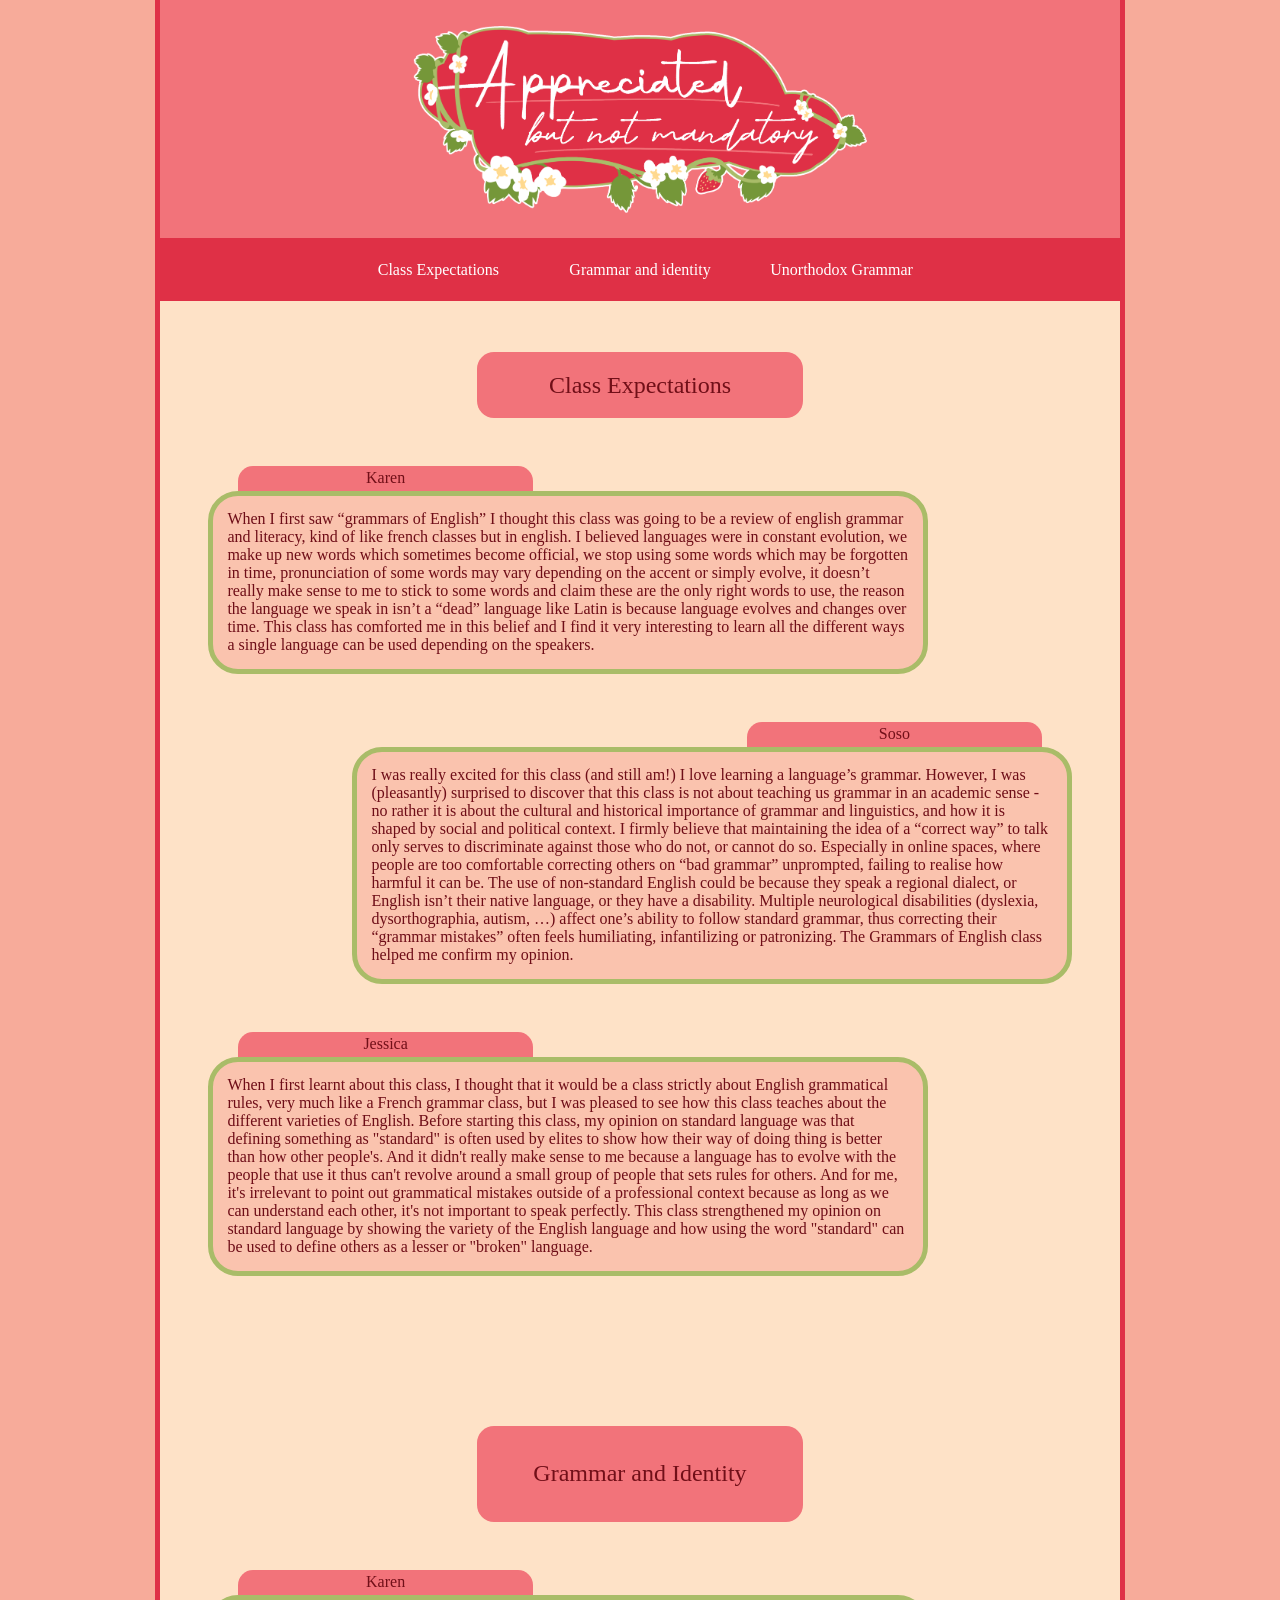
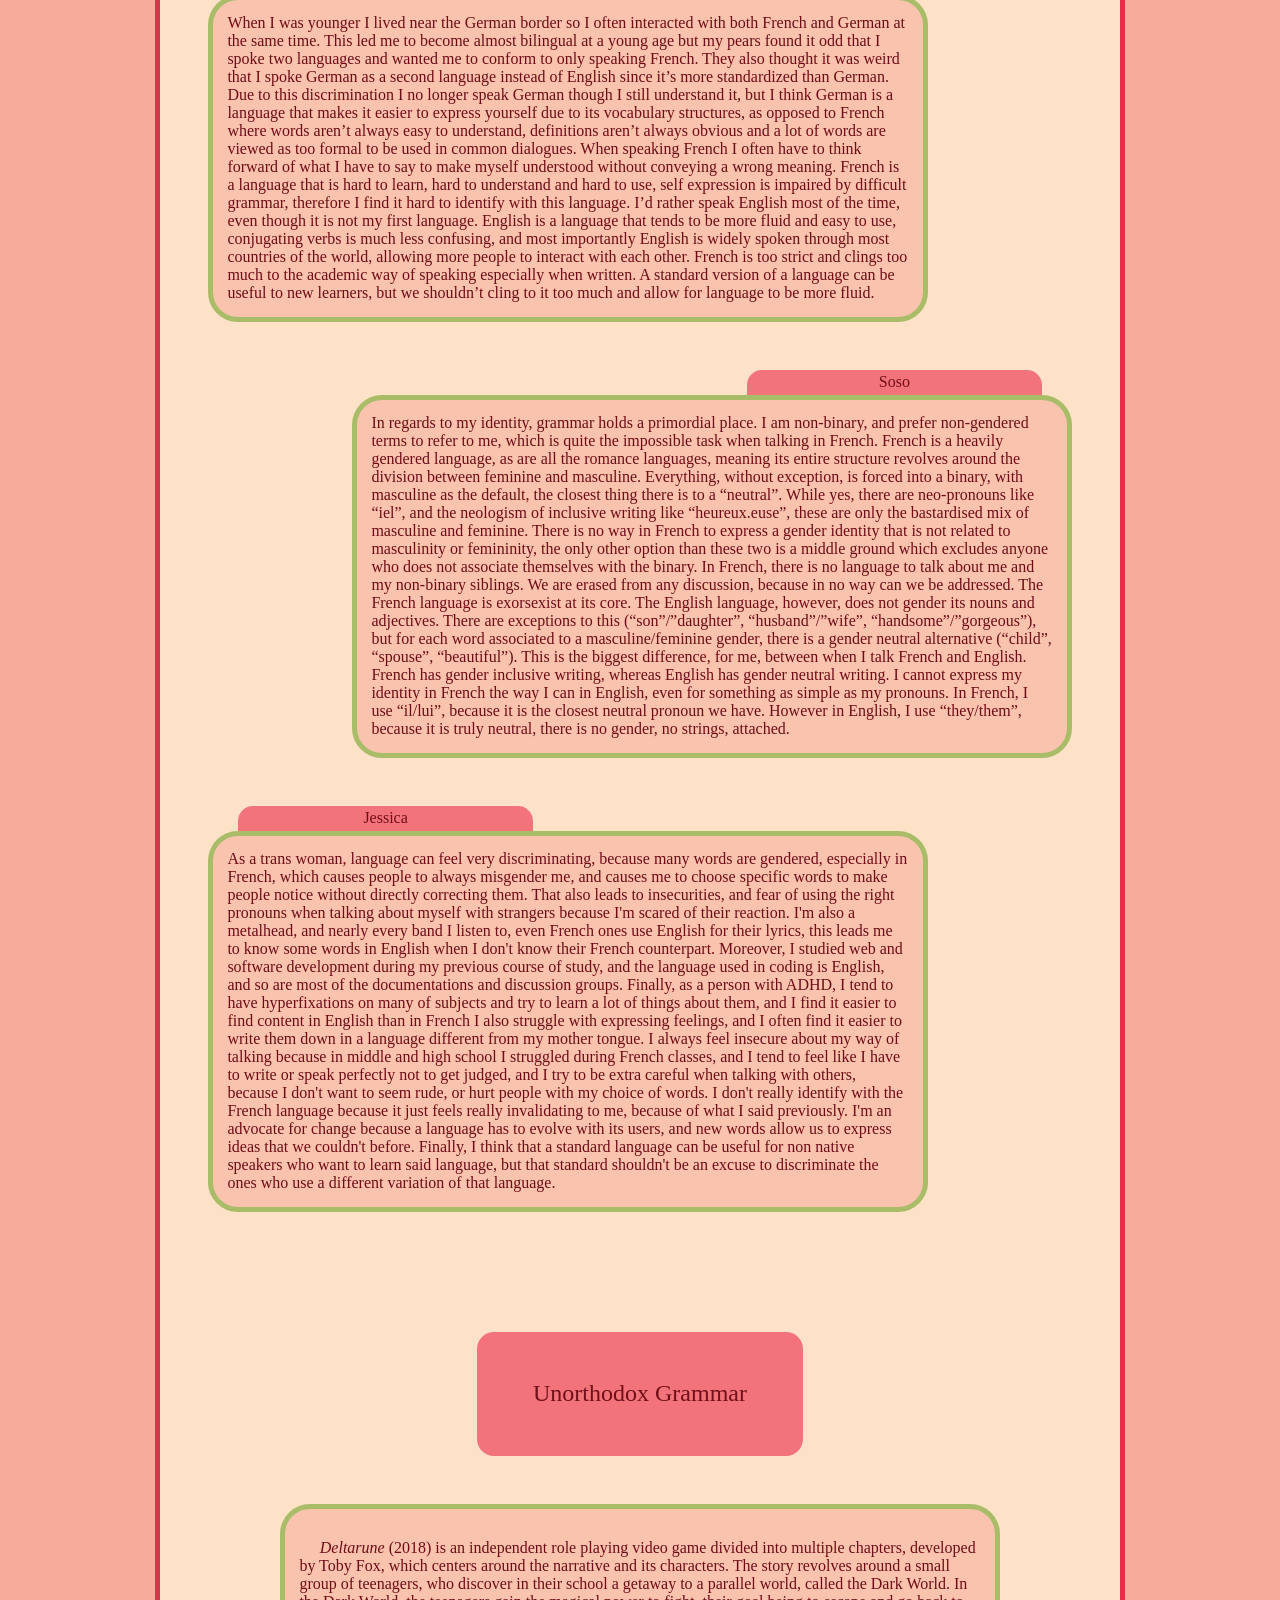
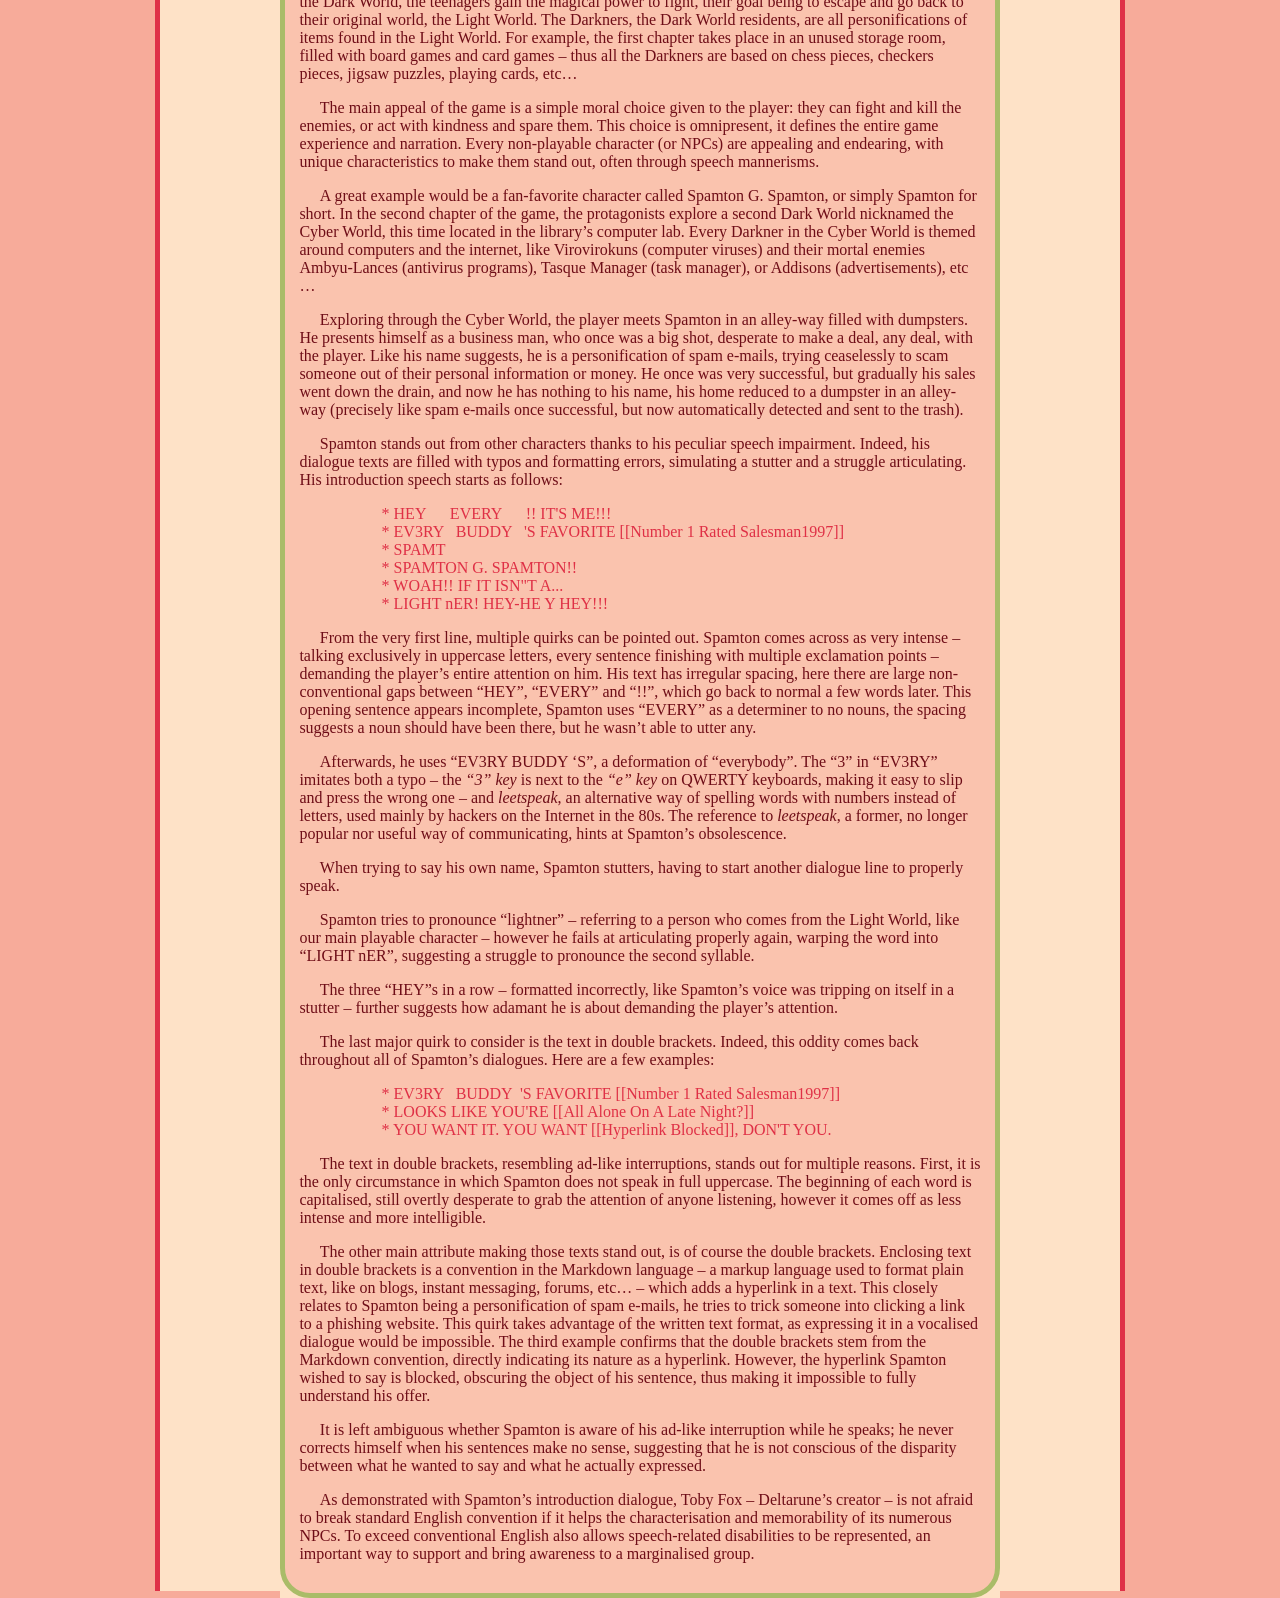
==== commit 1bbec47f: "majs" ====
--- a/index.html
+++ b/index.html
@@ -107,25 +107,25 @@
           <div class="title-container">Karen</div>
           <div class="text-container">
             When I was younger I lived near the German border so I often
-            interacted with both french and german at the same time. This led me
+            interacted with both French and German at the same time. This led me
             to become almost bilingual at a young age but my pears found it odd
             that I spoke two languages and wanted me to conform to only speaking
-            french. They also thought it was weird that I spoke german as a
-            second language instead of english since it’s more standardized than
-            german. Due to this discrimination I no longer speak german though I
-            still understand it, but I think german is a language that makes it
+            French. They also thought it was weird that I spoke German as a
+            second language instead of English since it’s more standardized than
+            German. Due to this discrimination I no longer speak German though I
+            still understand it, but I think German is a language that makes it
             easier to express yourself due to its vocabulary structures, as
-            opposed to french where words aren’t always easy to understand,
+            opposed to French where words aren’t always easy to understand,
             definitions aren’t always obvious and a lot of words are viewed as
-            too formal to be used in common dialogues. When speaking french I
+            too formal to be used in common dialogues. When speaking French I
             often have to think forward of what I have to say to make myself
             understood without conveying a wrong meaning. French is a language
             that is hard to learn, hard to understand and hard to use, self
             expression is impaired by difficult grammar, therefore I find it
-            hard to identify with this language. I’d rather speak english most
+            hard to identify with this language. I’d rather speak English most
             of the time, even though it is not my first language. English is a
             language that tends to be more fluid and easy to use, conjugating
-            verbs is much less confusing, and most importantly english is widely
+            verbs is much less confusing, and most importantly English is widely
             spoken through most countries of the world, allowing more people to
             interact with each other. French is too strict and clings too much
             to the academic way of speaking especially when written. A standard
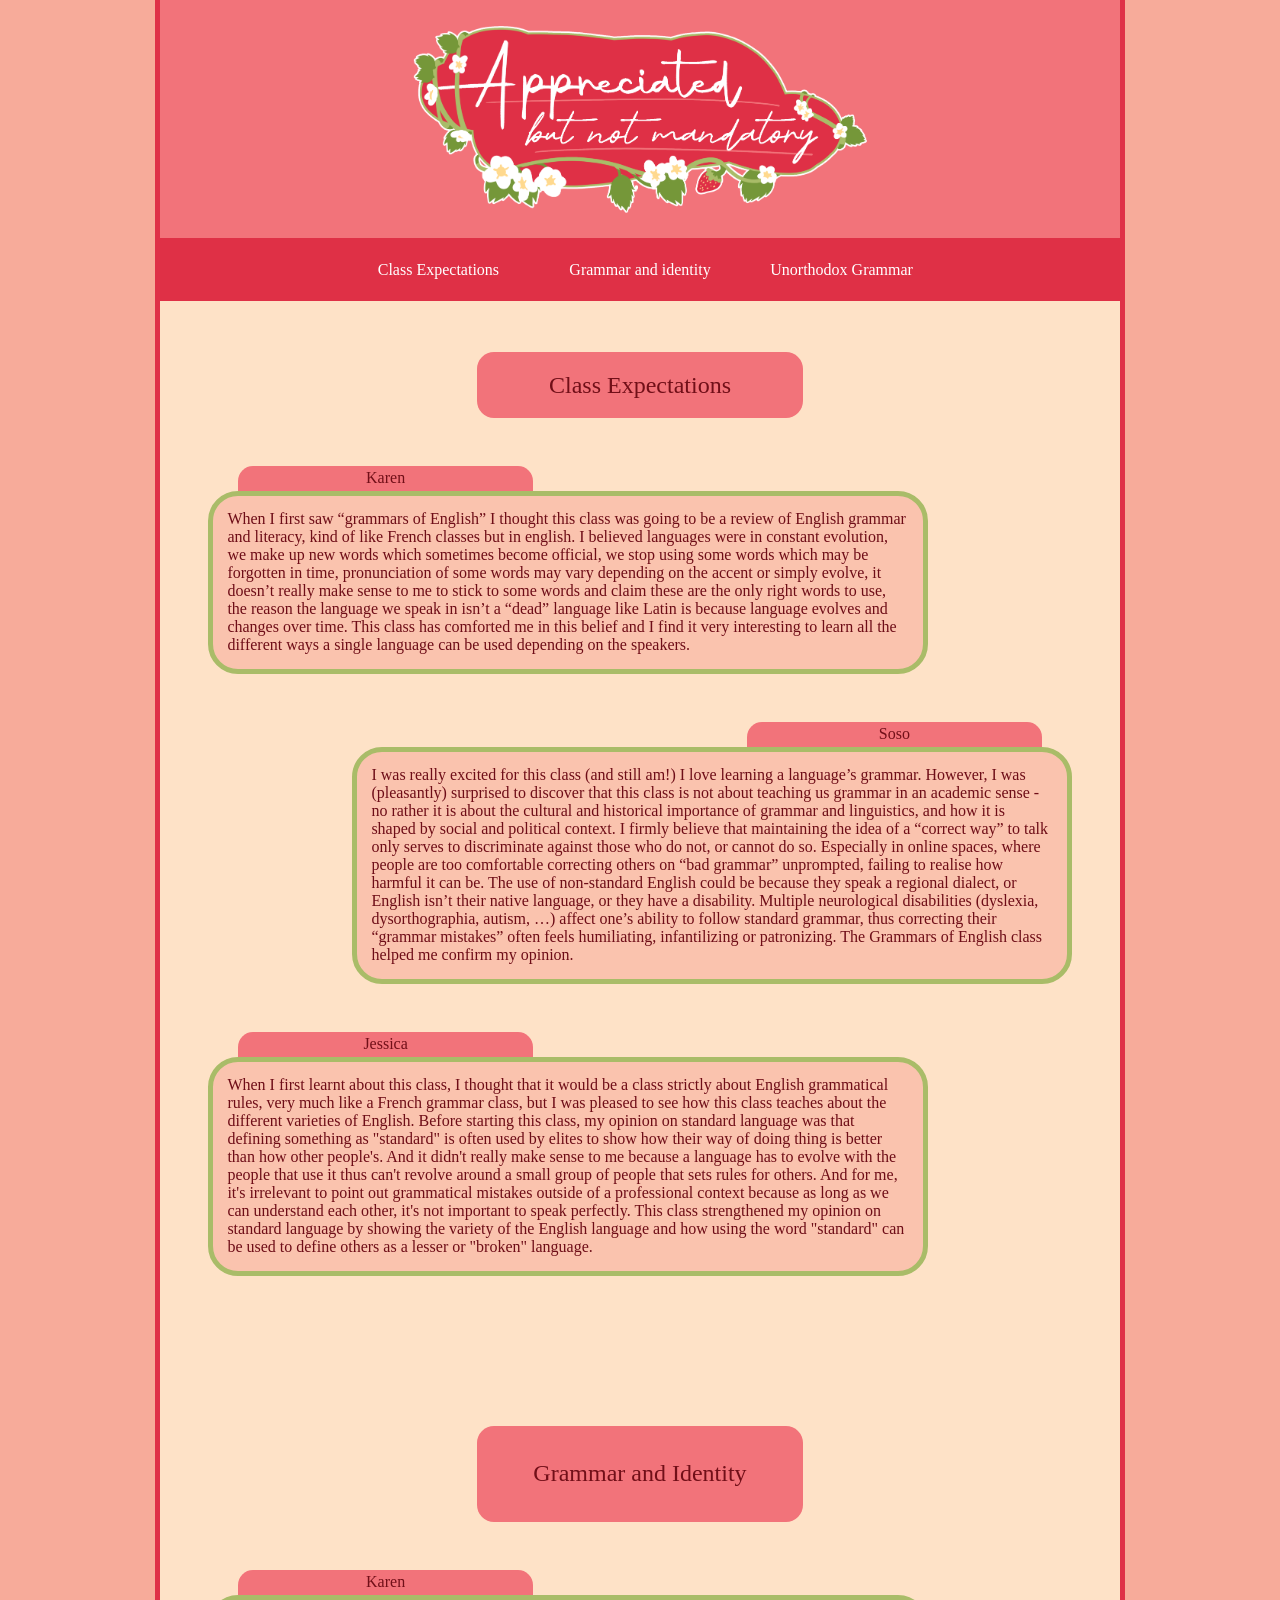
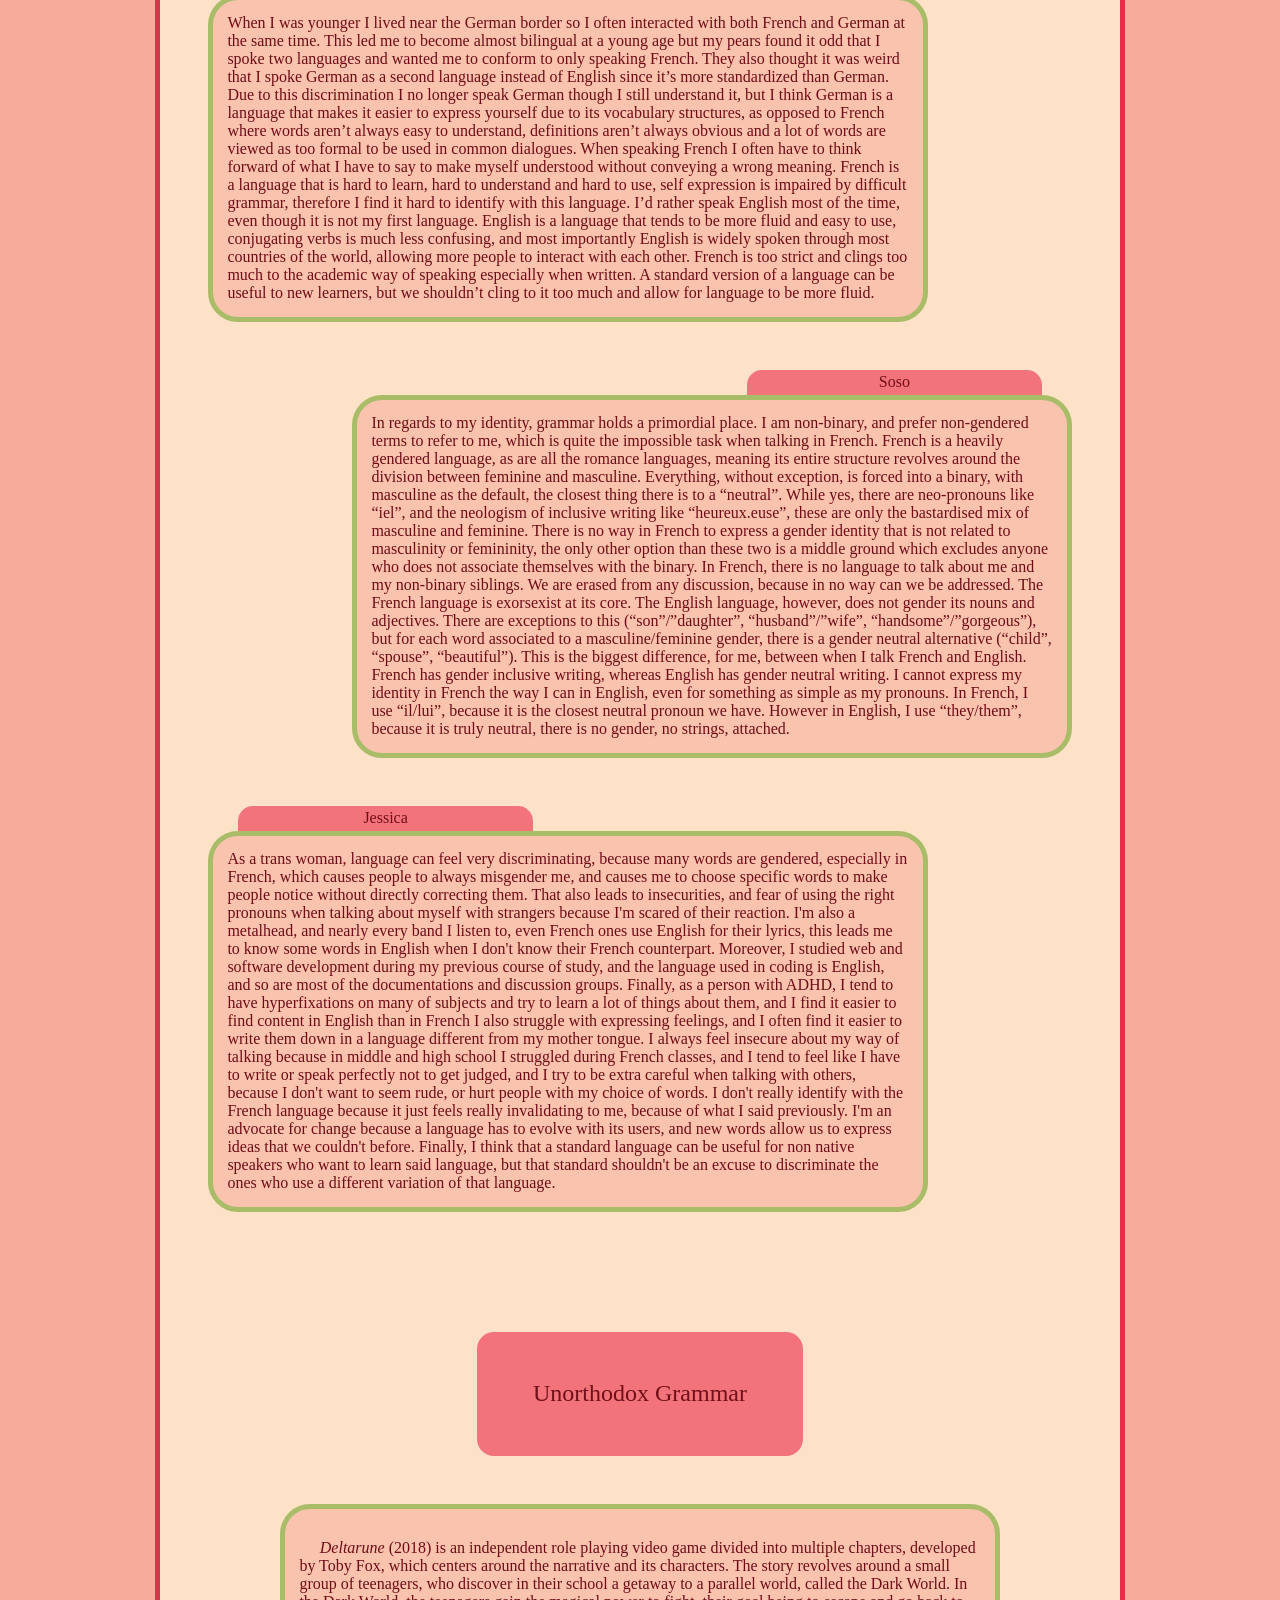
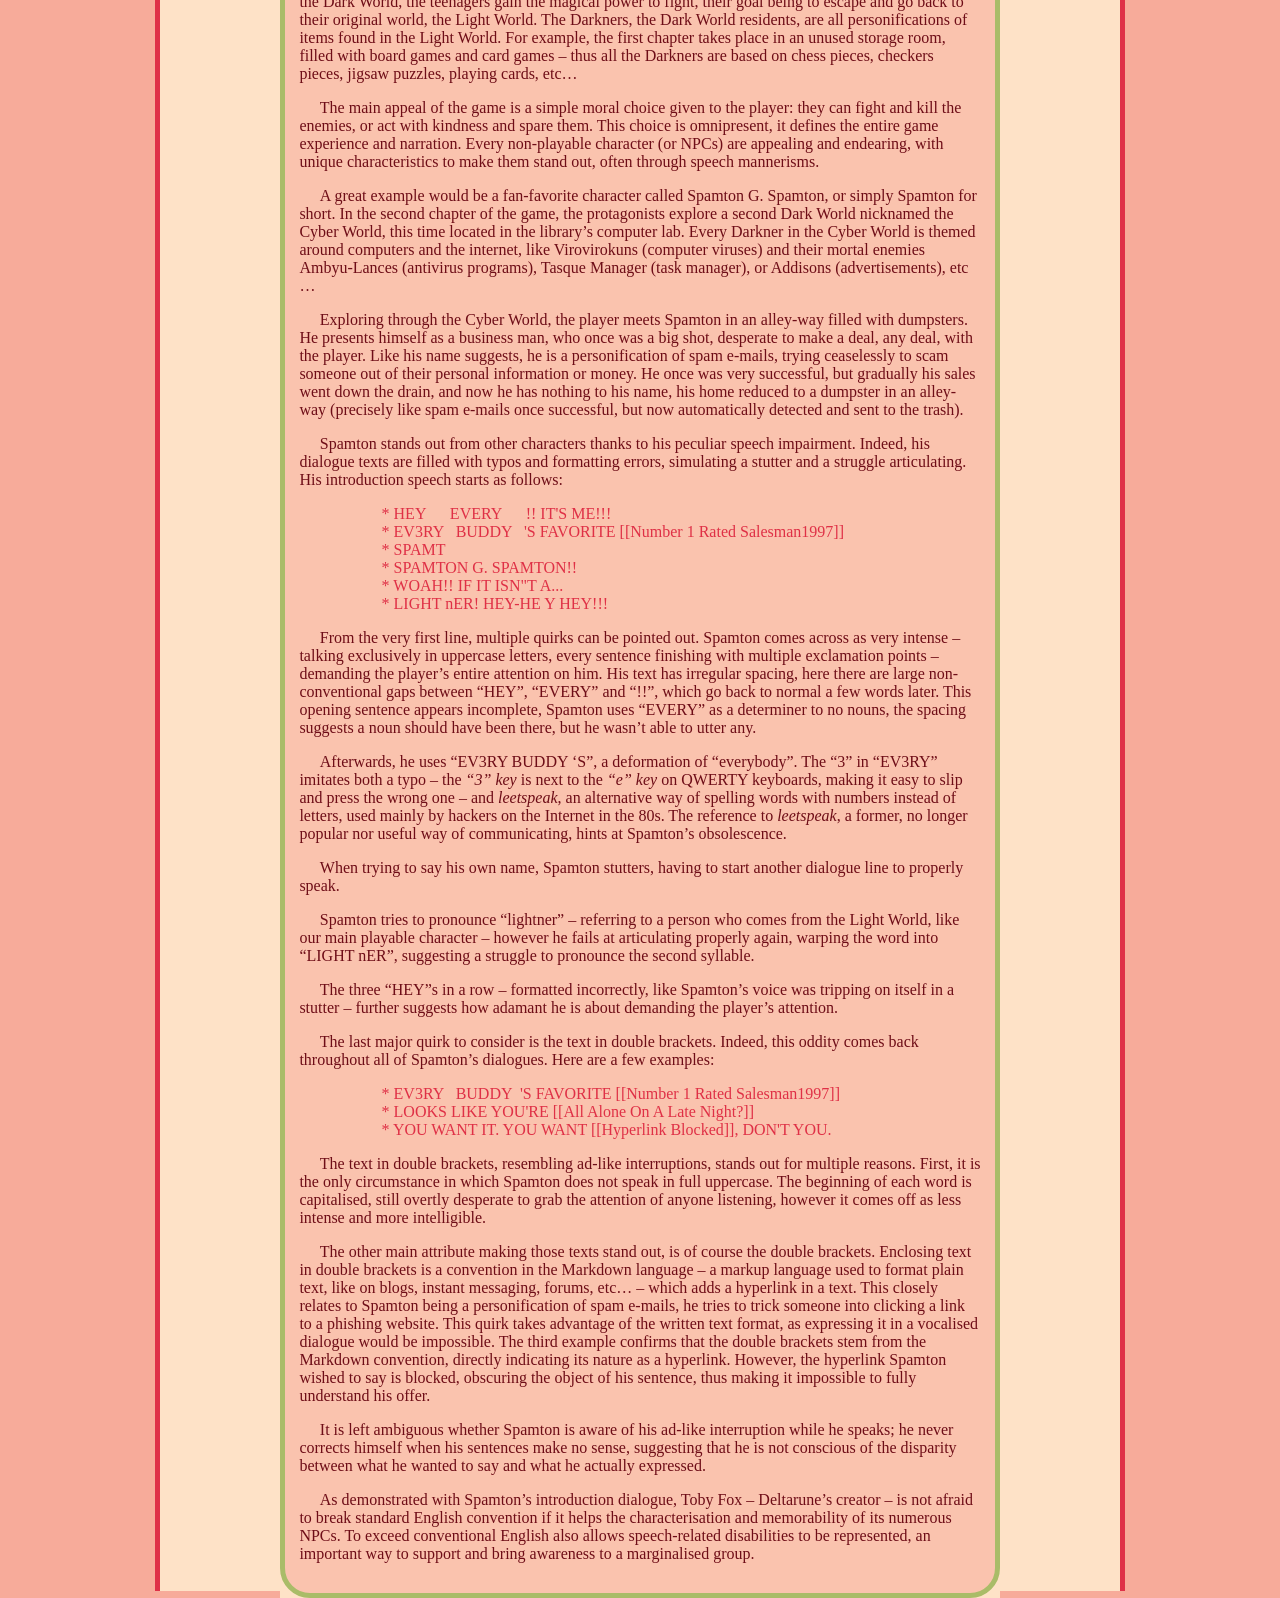
==== commit bb161b86: "jkhgchgjkgfvgh" ====
--- a/index.html
+++ b/index.html
@@ -34,8 +34,8 @@
           <div class="title-container">Karen</div>
           <div class="text-container">
             When I first saw “grammars of English” I thought this class was
-            going to be a review of english grammar and literacy, kind of like
-            french classes but in english. I believed languages were in constant
+            going to be a review of English grammar and literacy, kind of like
+            French classes but in english. I believed languages were in constant
             evolution, we make up new words which sometimes become official, we
             stop using some words which may be forgotten in time, pronunciation
             of some words may vary depending on the accent or simply evolve, it
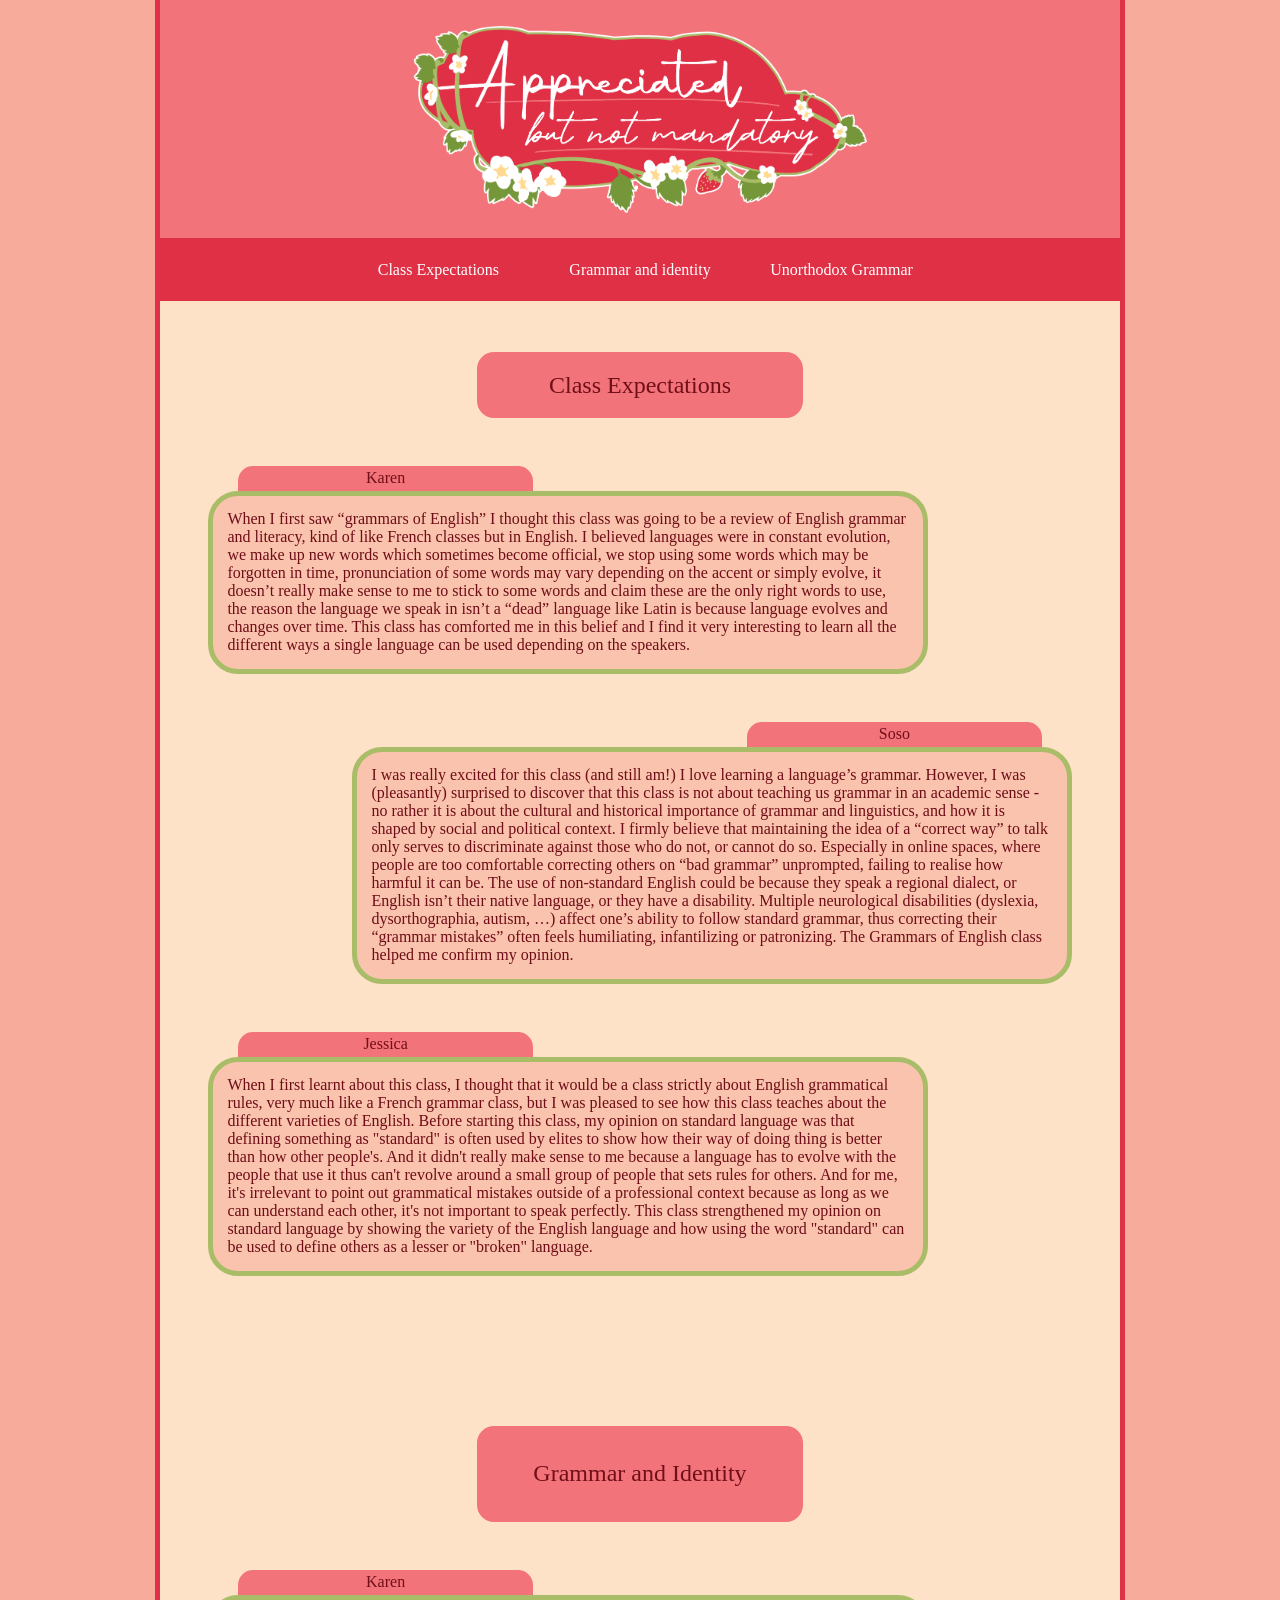
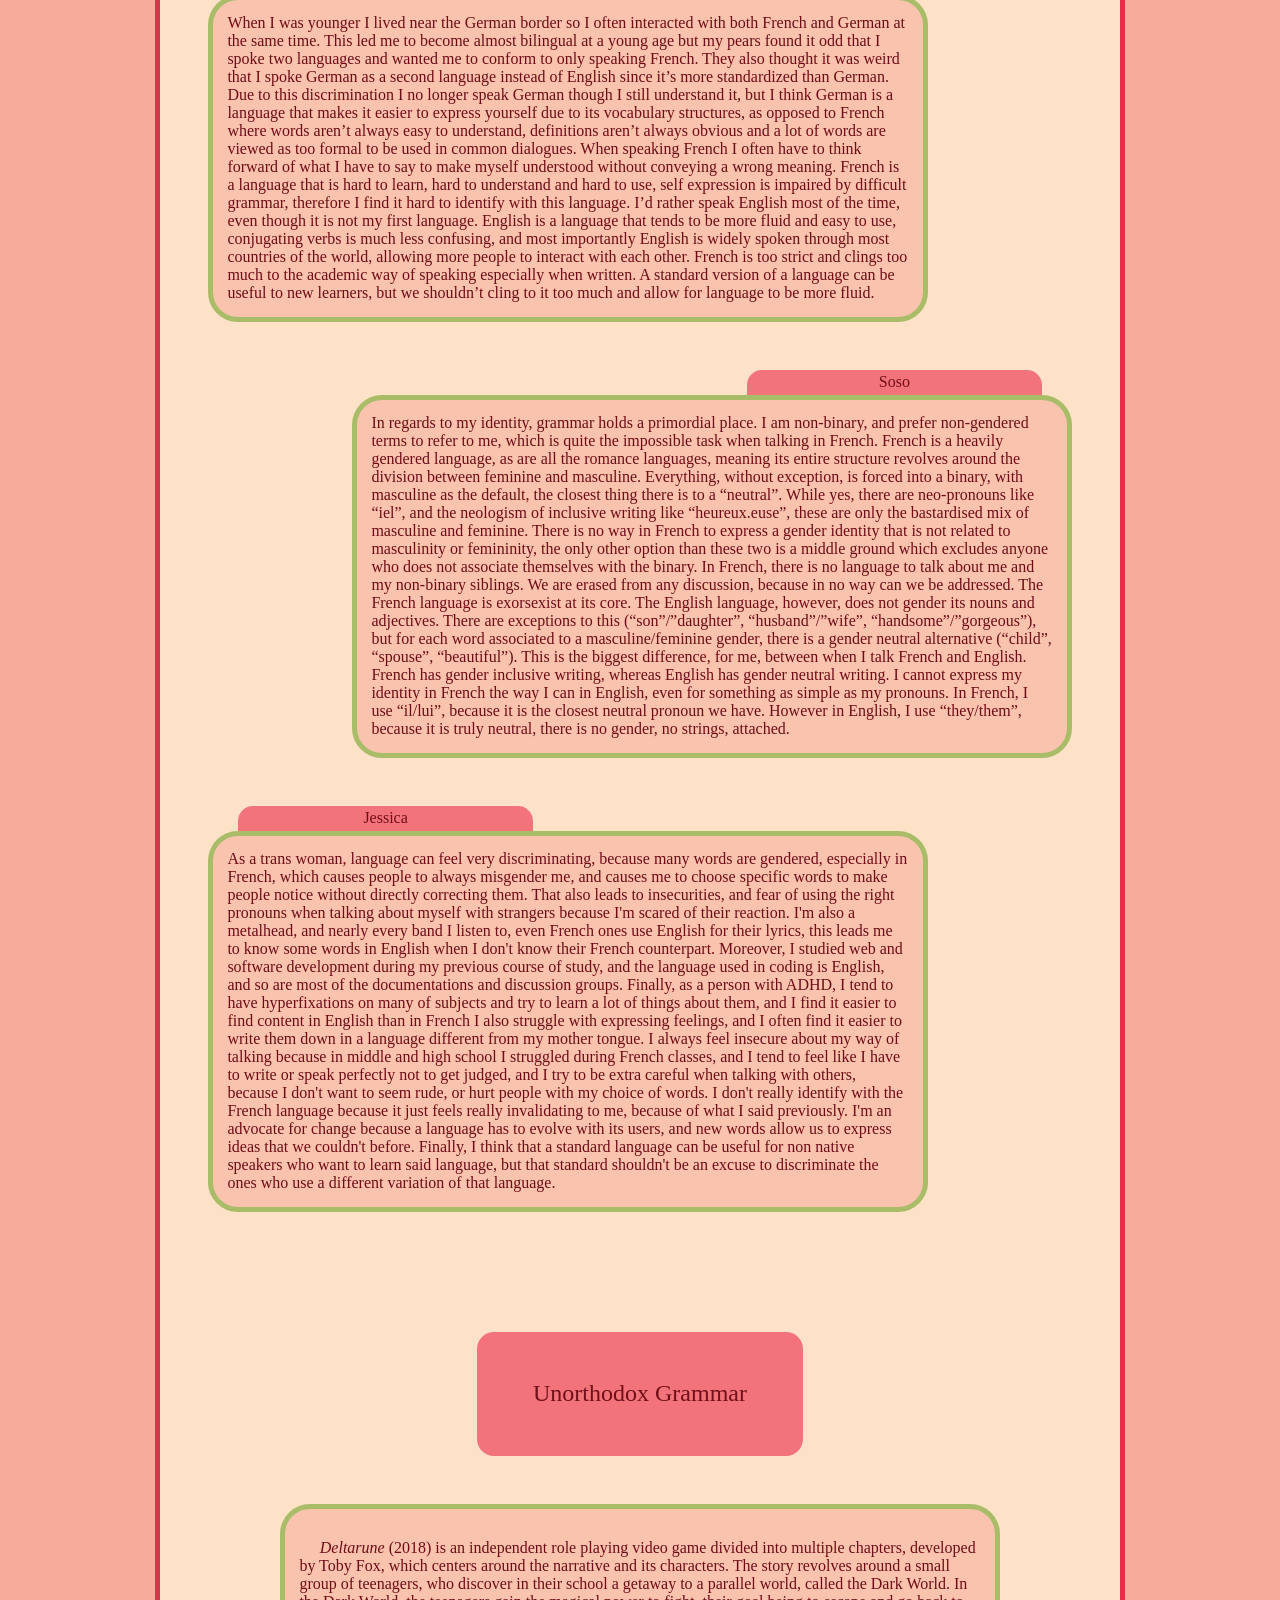
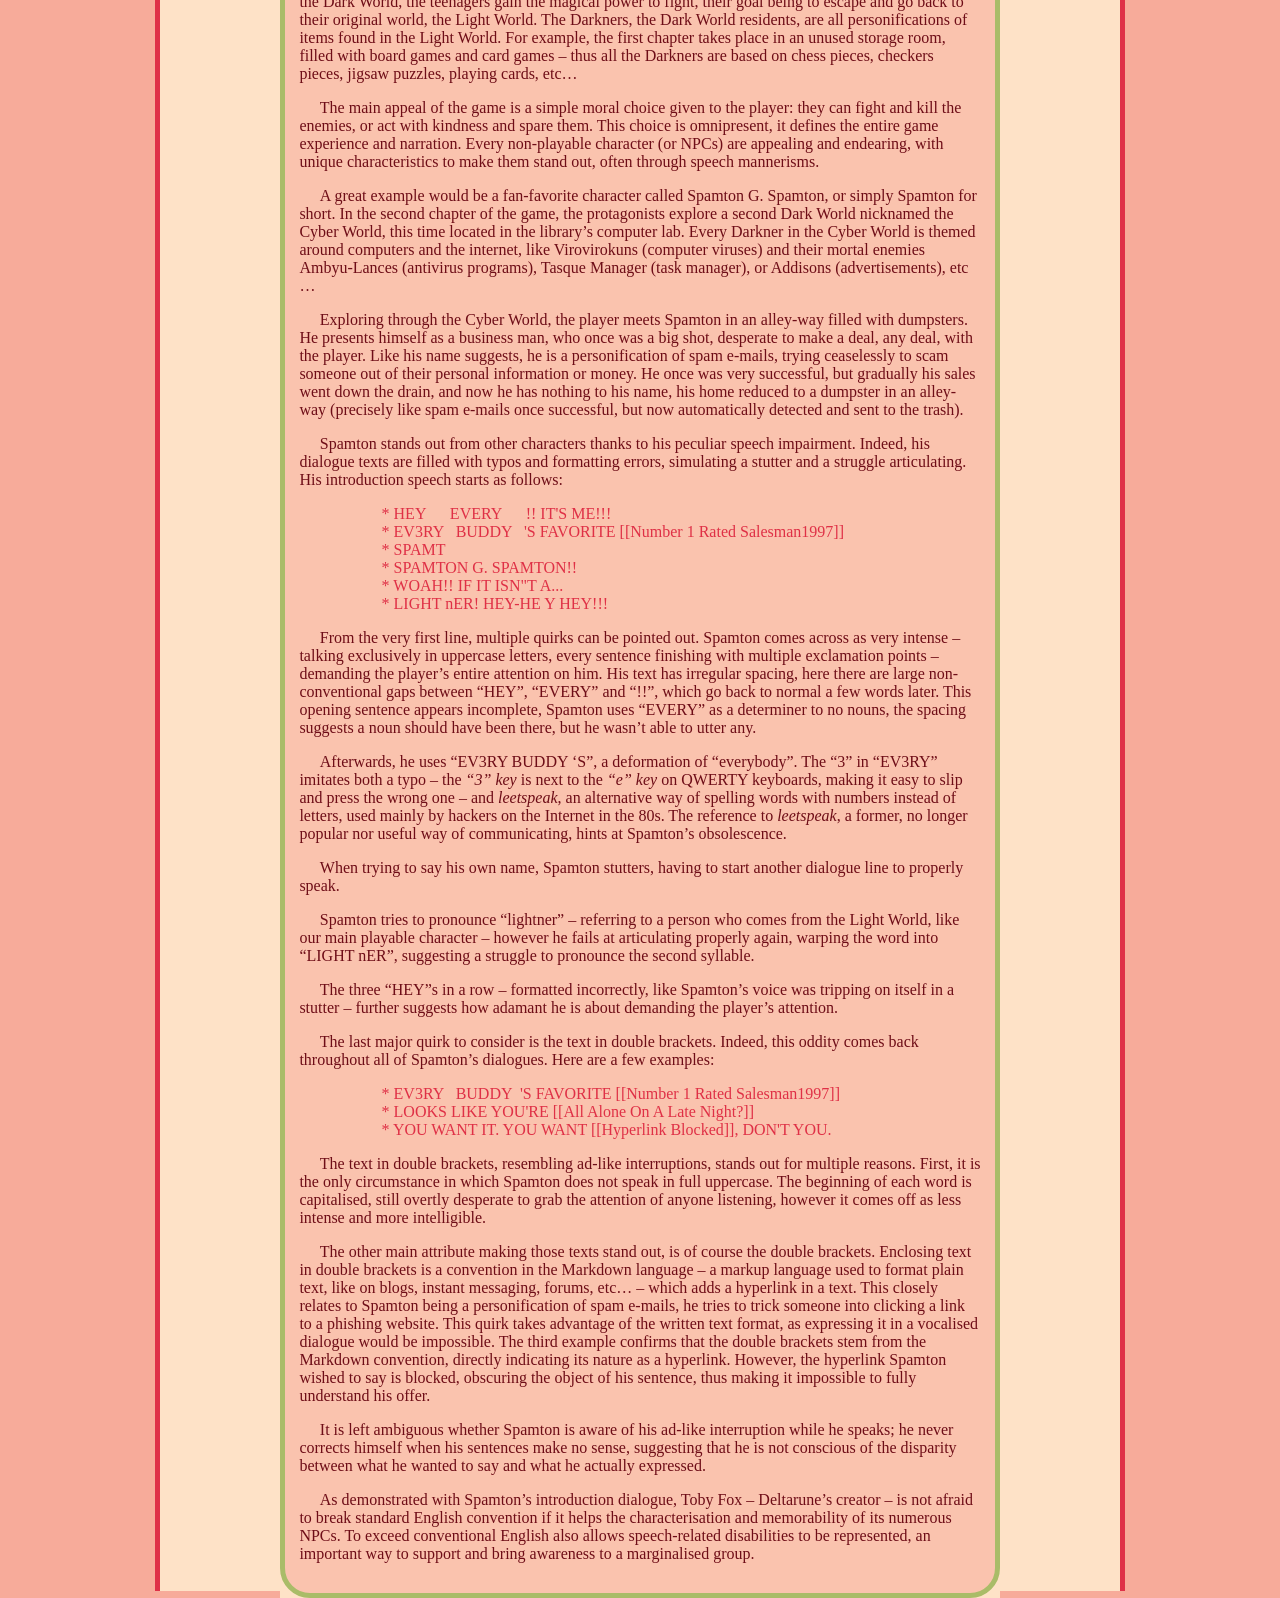
==== commit 9cc4feda: "hgctfrduykjc" ====
--- a/index.html
+++ b/index.html
@@ -35,7 +35,7 @@
           <div class="text-container">
             When I first saw “grammars of English” I thought this class was
             going to be a review of English grammar and literacy, kind of like
-            French classes but in english. I believed languages were in constant
+            French classes but in English. I believed languages were in constant
             evolution, we make up new words which sometimes become official, we
             stop using some words which may be forgotten in time, pronunciation
             of some words may vary depending on the accent or simply evolve, it
